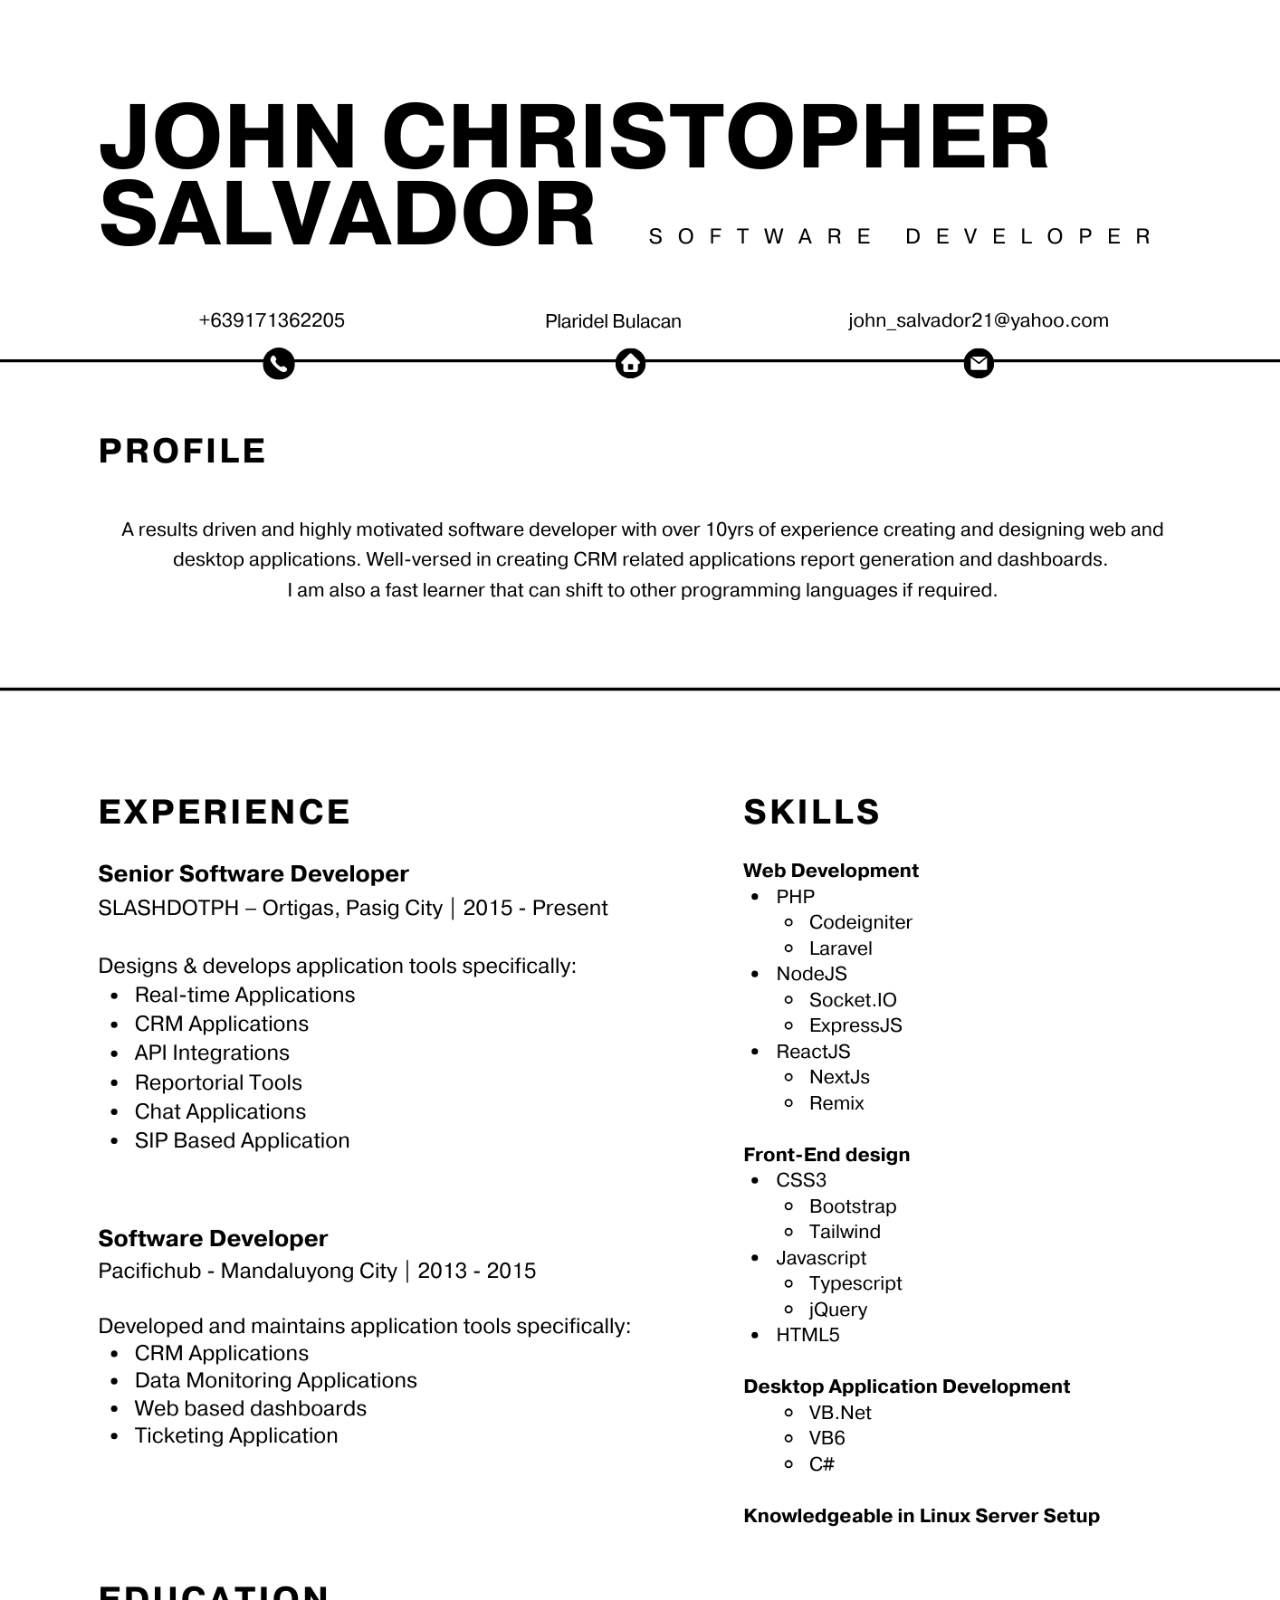
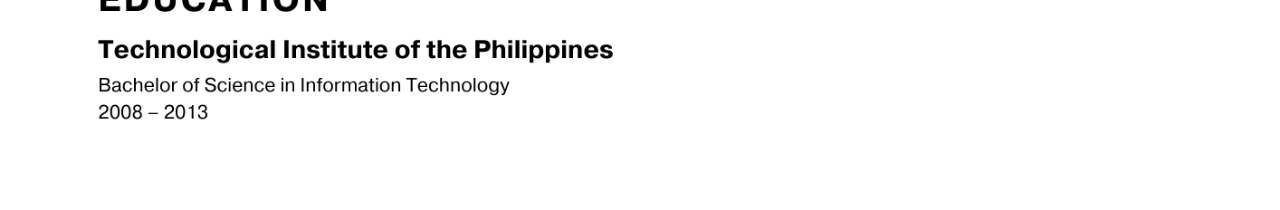
==== index.html @ 0eb35e9d "Update index.html" ====
<html>
<head>
<title>Johnnywebs</title>
</head>
<body style="padding:0;margin:0 auto;text-align:center;">
	<!--<iframe src="github.pdf" style="width: 100%;height: 100%;border: none;"></iframe>-->
	<!--<embed src="github.pdf" style="width:100%;height:100%" />-->
	<img src="Resume.png" style="width:100%;height:auto" />
</body>
</html>
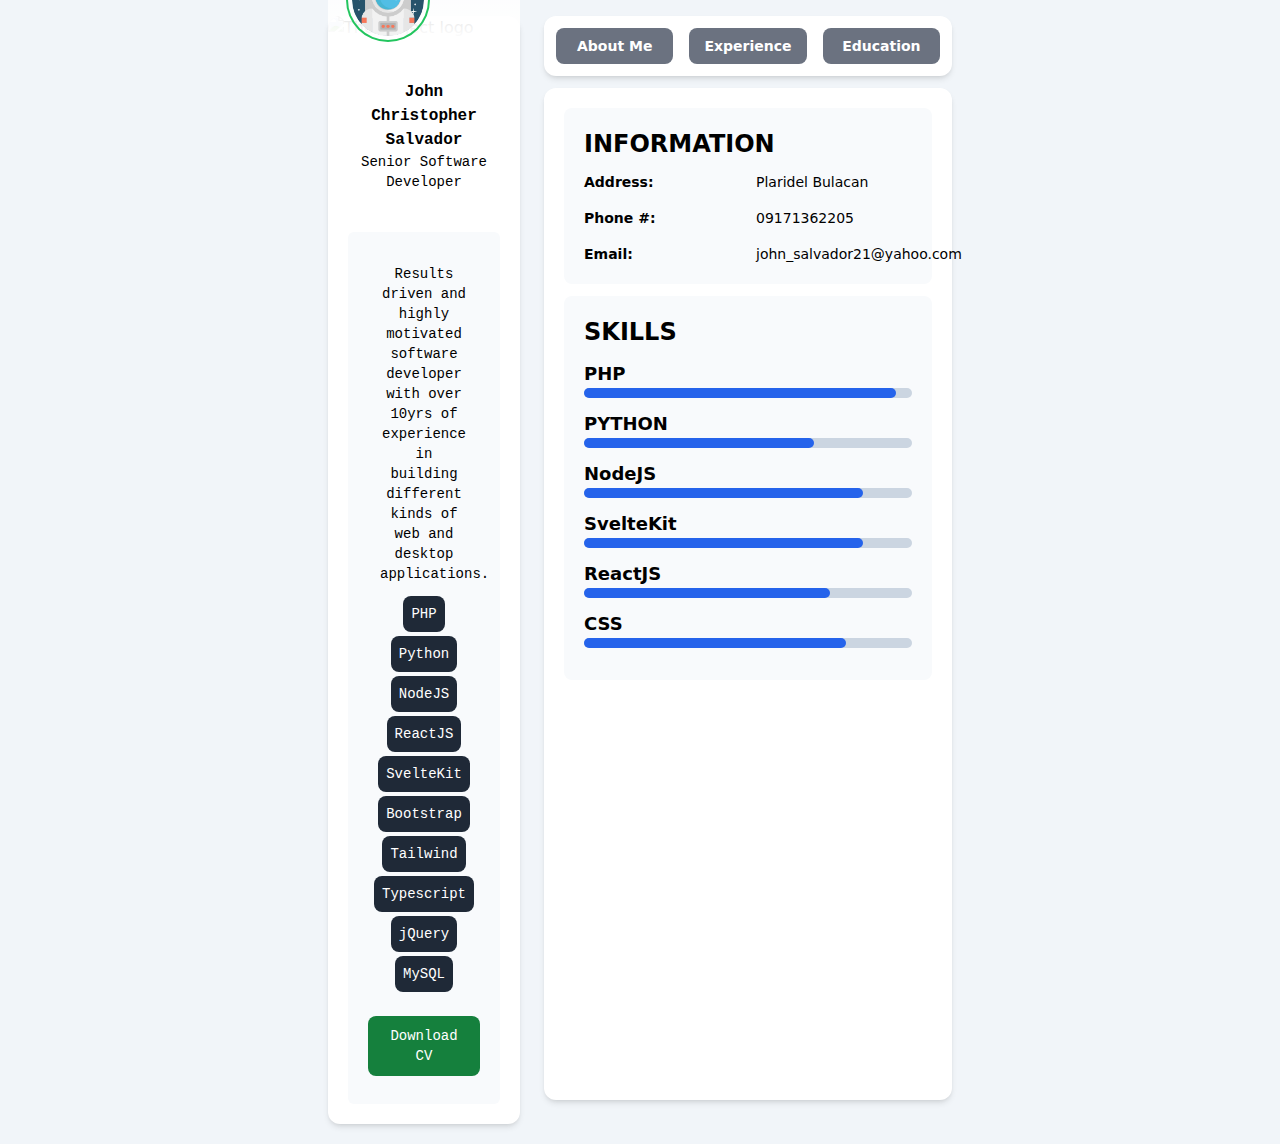
==== commit c8d74155: "new code" ====
--- a/index.html
+++ b/index.html
@@ -1,10 +1,48 @@
-<html>
-<head>
-<title>Johnnywebs</title>
-</head>
-<body style="padding:0;margin:0 auto;text-align:center;">
-	<!--<iframe src="github.pdf" style="width: 100%;height: 100%;border: none;"></iframe>-->
-	<!--<embed src="github.pdf" style="width:100%;height:100%" />-->
-	<img src="Resume.png" style="width:100%;height:auto" />
-</body>
-</html>+<!doctype html>
+<html lang="en">
+	<head>
+		<meta charset="utf-8" />
+		<link rel="icon" href="./favicon.png" />
+		<meta name="viewport" content="width=device-width, initial-scale=1" />
+		
+		<link href="./_app/immutable/assets/0.CBIQwBzN.css" rel="stylesheet">
+		<link rel="modulepreload" href="./_app/immutable/entry/start.BgQODprF.js">
+		<link rel="modulepreload" href="./_app/immutable/chunks/entry.CKRbwlQD.js">
+		<link rel="modulepreload" href="./_app/immutable/chunks/scheduler.CtbWrGNo.js">
+		<link rel="modulepreload" href="./_app/immutable/entry/app.BkL0oN-o.js">
+		<link rel="modulepreload" href="./_app/immutable/chunks/index.Bt922ls7.js">
+		<link rel="modulepreload" href="./_app/immutable/nodes/0.Cp3W4n7r.js">
+		<link rel="modulepreload" href="./_app/immutable/nodes/2.Bon6gi1v.js">
+	</head>
+	<body data-sveltekit-preload-data="hover" class="bg-slate-100">
+		<div style="display: contents">  <div class="container md:w-1/2 mx-auto py-2 lg:py-4"><div class="grid grid-cols-3 gap-2"><div class="col-span-3 lg:col-span-1 px-2 mb-1"><div class="border-solid bg-white rounded-xl h-full shadow-md"><div class="relative" data-svelte-h="svelte-1q972i2"><img alt="The project logo" src="/_app/immutable/assets/qc.xMDn7dPI.jpg" class="rounded-t-xl"> <div class="bg-gradient-to-b from-transparent to-white absolute bottom-0 left-0 z-50 w-full h-60 ps-5"><div class="absolute bottom-0"><img class="w-20 h-20 p-1 rounded-full ring-2 ring-green-500" src="/_app/immutable/assets/astronaut.Cu0jfATu.png" alt="Bordered avatar"></div></div></div> <div class="py-10 px-5 font-mono text-center" data-svelte-h="svelte-ti9iae"><div class="font-semibold">John Christopher Salvador</div> <div class="text-sm">Senior Software Developer</div></div> <div class="p-5 pt-0 font-mono"><div class="text-sm rounded-md p-5 bg-slate-50"><div class="p-3 text-center" data-svelte-h="svelte-1uvah3k">Results driven and highly motivated software developer with over 10yrs of experience in building 
+                            different kinds of web and desktop applications.</div> <div class="text-center" data-svelte-h="svelte-19s1wpb"><code class="text-sm inline-flex bg-gray-800 text-white rounded-lg p-2 mb-1">PHP</code> <code class="text-sm inline-flex bg-gray-800 text-white rounded-lg p-2 mb-1">Python</code> <code class="text-sm inline-flex bg-gray-800 text-white rounded-lg p-2 mb-1">NodeJS</code> <code class="text-sm inline-flex bg-gray-800 text-white rounded-lg p-2 mb-1">ReactJS</code> <code class="text-sm inline-flex bg-gray-800 text-white rounded-lg p-2 mb-1">SvelteKit</code> <code class="text-sm inline-flex bg-gray-800 text-white rounded-lg p-2 mb-1">Bootstrap</code> <code class="text-sm inline-flex bg-gray-800 text-white rounded-lg p-2 mb-1">Tailwind</code> <code class="text-sm inline-flex bg-gray-800 text-white rounded-lg p-2 mb-1">Typescript</code> <code class="text-sm inline-flex bg-gray-800 text-white rounded-lg p-2 mb-1">jQuery</code> <code class="text-sm inline-flex bg-gray-800 text-white rounded-lg p-2 mb-1">MySQL</code></div> <div class="mt-5"><button type="button" class="w-full focus:outline-none text-white bg-green-700 hover:bg-green-800 focus:ring-4 focus:ring-green-300 font-medium rounded-lg text-sm px-5 py-2.5 me-2 mb-2" data-svelte-h="svelte-18ahndi">Download CV</button></div></div></div></div></div> <div class="col-span-3 lg:col-span-2 px-2"><div class="border-solid bg-white rounded-xl shadow-md mb-3 p-3"><div class="grid grid-cols-3 gap-4"><div class="col-auto"><button class="w-full text-sm font-bold text-center bg-gray-500 hover:bg-gray-800 text-white rounded-lg p-2" data-svelte-h="svelte-11rfao2">About Me</button></div> <div class="col-auto"><button class="w-full text-sm font-bold text-center bg-gray-500 hover:bg-gray-800 text-white rounded-lg p-2" data-svelte-h="svelte-1cdr4vs">Experience</button></div> <div class="col-auto"><button class="w-full text-sm font-bold text-center bg-gray-500 hover:bg-gray-800 text-white rounded-lg p-2" data-svelte-h="svelte-213g76">Education</button></div></div></div> <div class="border-solid bg-white rounded-xl shadow-md h-min91 p-5" data-svelte-h="svelte-167dh4o"><div class="" id="about"><div class="w-full text-sm bg-slate-50 hover:bg-slate-100 text-black rounded-lg p-5 mb-3"><div id="position" class="font-bold text-2xl uppercase mb-3">INFORMATION</div> <div class="grid grid-cols-2 gap-4"><div class="font-bold">Address:</div><div class="col-span-1">Plaridel Bulacan</div> <div class="font-bold">Phone #:</div><div class="col-span-1">09171362205</div> <div class="font-bold">Email:</div><div class="col-span-1">john_salvador21@yahoo.com</div></div></div> <div class="w-full text-sm bg-slate-50 hover:bg-slate-100 text-black rounded-lg p-5 mb-3"><div id="position" class="font-bold text-2xl uppercase mb-3">SKILLS</div> <ul><li class="mb-3"><div class="text-lg font-bold">PHP</div> <div class="w-full bg-slate-300 rounded-full h-2.5"><div class="bg-blue-600 h-2.5 rounded-full" style="width: 95%"></div></div></li> <li class="mb-3"><div class="text-lg font-bold">PYTHON</div> <div class="w-full bg-slate-300 rounded-full h-2.5"><div class="bg-blue-600 h-2.5 rounded-full" style="width: 70%"></div></div></li> <li class="mb-3"><div class="text-lg font-bold">NodeJS</div> <div class="w-full bg-slate-300 rounded-full h-2.5"><div class="bg-blue-600 h-2.5 rounded-full" style="width: 85%"></div></div></li> <li class="mb-3"><div class="text-lg font-bold">SvelteKit</div> <div class="w-full bg-slate-300 rounded-full h-2.5"><div class="bg-blue-600 h-2.5 rounded-full" style="width: 85%"></div></div></li> <li class="mb-3"><div class="text-lg font-bold">ReactJS</div> <div class="w-full bg-slate-300 rounded-full h-2.5"><div class="bg-blue-600 h-2.5 rounded-full" style="width: 75%"></div></div></li> <li class="mb-3"><div class="text-lg font-bold">CSS</div> <div class="w-full bg-slate-300 rounded-full h-2.5"><div class="bg-blue-600 h-2.5 rounded-full" style="width: 80%"></div></div></li></ul></div></div> <div class="hidden" id="experience"><div class="w-full text-sm bg-slate-50 hover:bg-slate-100 text-black rounded-lg py-5 px-3 mb-3"><div id="position" class="font-bold text-lg uppercase mb-1">Senior Developer</div> <div class="font-bold italic mb-3">SLASHDOTPH – Ortigas, Pasig City | 2015 - Present</div> <ul>Developed application tools specifically:
+                            <li class="pl-5">Real-time Applications</li> <li class="pl-5">CRM Applications</li> <li class="pl-5">API Integrations</li> <li class="pl-5">Reportorial Tools</li> <li class="pl-5">Chat Applications</li> <li class="pl-5">SIP Based Application</li></ul></div> <div class="w-full text-sm bg-slate-50 hover:bg-slate-100 text-black rounded-lg p-5 mb-3"><div id="position" class="font-bold text-lg uppercase mb-1">Junior Programmer</div> <div class="font-bold italic mb-3">Pacifichub - Mandaluyong City | 2013 - 2015</div> <ul>Developed application tools specifically:
+                            <li class="pl-5">CRM Applications</li> <li class="pl-5">Data Monitoring Applications</li> <li class="pl-5">Ticketing Application</li></ul></div></div> <div class="hidden" id="education"><div class="w-full text-sm bg-slate-50 hover:bg-slate-100 text-black rounded-lg p-5 mb-3"><div class="flex items-center"><img alt="tiplogo" class="w-24 mr-8" src="/_app/immutable/assets/tip-logo.C39_iYpZ.png"> <div><h3 class="text-lg font-bold text-gray-900">Bachelor of Science in Information Technology</h3> <div class="text-md text-gray-700"><div>Technological Institute of the Philippines</div> <div>938 Aurora Boulevard, Cubao, Quezon City</div> <div>SY 2008 - 2012</div></div></div></div></div></div></div></div></div> </div> 
+			
+			<script>
+				{
+					__sveltekit_q5fkvx = {
+						base: new URL(".", location).pathname.slice(0, -1)
+					};
+
+					const element = document.currentScript.parentElement;
+
+					const data = [null,null];
+
+					Promise.all([
+						import("./_app/immutable/entry/start.BgQODprF.js"),
+						import("./_app/immutable/entry/app.BkL0oN-o.js")
+					]).then(([kit, app]) => {
+						kit.start(app, element, {
+							node_ids: [0, 2],
+							data,
+							form: null,
+							error: null
+						});
+					});
+				}
+			</script>
+		</div>
+	</body>
+</html>
--- a/_app/immutable/assets/0.CBIQwBzN.css
+++ b/_app/immutable/assets/0.CBIQwBzN.css
@@ -0,0 +1 @@
+*,:before,:after{box-sizing:border-box;border-width:0;border-style:solid;border-color:#e5e7eb}:before,:after{--tw-content: ""}html,:host{line-height:1.5;-webkit-text-size-adjust:100%;-moz-tab-size:4;-o-tab-size:4;tab-size:4;font-family:ui-sans-serif,system-ui,sans-serif,"Apple Color Emoji","Segoe UI Emoji",Segoe UI Symbol,"Noto Color Emoji";font-feature-settings:normal;font-variation-settings:normal;-webkit-tap-highlight-color:transparent}body{margin:0;line-height:inherit}hr{height:0;color:inherit;border-top-width:1px}abbr:where([title]){-webkit-text-decoration:underline dotted;text-decoration:underline dotted}h1,h2,h3,h4,h5,h6{font-size:inherit;font-weight:inherit}a{color:inherit;text-decoration:inherit}b,strong{font-weight:bolder}code,kbd,samp,pre{font-family:ui-monospace,SFMono-Regular,Menlo,Monaco,Consolas,Liberation Mono,Courier New,monospace;font-feature-settings:normal;font-variation-settings:normal;font-size:1em}small{font-size:80%}sub,sup{font-size:75%;line-height:0;position:relative;vertical-align:baseline}sub{bottom:-.25em}sup{top:-.5em}table{text-indent:0;border-color:inherit;border-collapse:collapse}button,input,optgroup,select,textarea{font-family:inherit;font-feature-settings:inherit;font-variation-settings:inherit;font-size:100%;font-weight:inherit;line-height:inherit;letter-spacing:inherit;color:inherit;margin:0;padding:0}button,select{text-transform:none}button,input:where([type=button]),input:where([type=reset]),input:where([type=submit]){-webkit-appearance:button;background-color:transparent;background-image:none}:-moz-focusring{outline:auto}:-moz-ui-invalid{box-shadow:none}progress{vertical-align:baseline}::-webkit-inner-spin-button,::-webkit-outer-spin-button{height:auto}[type=search]{-webkit-appearance:textfield;outline-offset:-2px}::-webkit-search-decoration{-webkit-appearance:none}::-webkit-file-upload-button{-webkit-appearance:button;font:inherit}summary{display:list-item}blockquote,dl,dd,h1,h2,h3,h4,h5,h6,hr,figure,p,pre{margin:0}fieldset{margin:0;padding:0}legend{padding:0}ol,ul,menu{list-style:none;margin:0;padding:0}dialog{padding:0}textarea{resize:vertical}input::-moz-placeholder,textarea::-moz-placeholder{opacity:1;color:#9ca3af}input::placeholder,textarea::placeholder{opacity:1;color:#9ca3af}button,[role=button]{cursor:pointer}:disabled{cursor:default}img,svg,video,canvas,audio,iframe,embed,object{display:block;vertical-align:middle}img,video{max-width:100%;height:auto}[hidden]{display:none}*,:before,:after{--tw-border-spacing-x: 0;--tw-border-spacing-y: 0;--tw-translate-x: 0;--tw-translate-y: 0;--tw-rotate: 0;--tw-skew-x: 0;--tw-skew-y: 0;--tw-scale-x: 1;--tw-scale-y: 1;--tw-pan-x: ;--tw-pan-y: ;--tw-pinch-zoom: ;--tw-scroll-snap-strictness: proximity;--tw-gradient-from-position: ;--tw-gradient-via-position: ;--tw-gradient-to-position: ;--tw-ordinal: ;--tw-slashed-zero: ;--tw-numeric-figure: ;--tw-numeric-spacing: ;--tw-numeric-fraction: ;--tw-ring-inset: ;--tw-ring-offset-width: 0px;--tw-ring-offset-color: #fff;--tw-ring-color: rgb(59 130 246 / .5);--tw-ring-offset-shadow: 0 0 #0000;--tw-ring-shadow: 0 0 #0000;--tw-shadow: 0 0 #0000;--tw-shadow-colored: 0 0 #0000;--tw-blur: ;--tw-brightness: ;--tw-contrast: ;--tw-grayscale: ;--tw-hue-rotate: ;--tw-invert: ;--tw-saturate: ;--tw-sepia: ;--tw-drop-shadow: ;--tw-backdrop-blur: ;--tw-backdrop-brightness: ;--tw-backdrop-contrast: ;--tw-backdrop-grayscale: ;--tw-backdrop-hue-rotate: ;--tw-backdrop-invert: ;--tw-backdrop-opacity: ;--tw-backdrop-saturate: ;--tw-backdrop-sepia: ;--tw-contain-size: ;--tw-contain-layout: ;--tw-contain-paint: ;--tw-contain-style: }::backdrop{--tw-border-spacing-x: 0;--tw-border-spacing-y: 0;--tw-translate-x: 0;--tw-translate-y: 0;--tw-rotate: 0;--tw-skew-x: 0;--tw-skew-y: 0;--tw-scale-x: 1;--tw-scale-y: 1;--tw-pan-x: ;--tw-pan-y: ;--tw-pinch-zoom: ;--tw-scroll-snap-strictness: proximity;--tw-gradient-from-position: ;--tw-gradient-via-position: ;--tw-gradient-to-position: ;--tw-ordinal: ;--tw-slashed-zero: ;--tw-numeric-figure: ;--tw-numeric-spacing: ;--tw-numeric-fraction: ;--tw-ring-inset: ;--tw-ring-offset-width: 0px;--tw-ring-offset-color: #fff;--tw-ring-color: rgb(59 130 246 / .5);--tw-ring-offset-shadow: 0 0 #0000;--tw-ring-shadow: 0 0 #0000;--tw-shadow: 0 0 #0000;--tw-shadow-colored: 0 0 #0000;--tw-blur: ;--tw-brightness: ;--tw-contrast: ;--tw-grayscale: ;--tw-hue-rotate: ;--tw-invert: ;--tw-saturate: ;--tw-sepia: ;--tw-drop-shadow: ;--tw-backdrop-blur: ;--tw-backdrop-brightness: ;--tw-backdrop-contrast: ;--tw-backdrop-grayscale: ;--tw-backdrop-hue-rotate: ;--tw-backdrop-invert: ;--tw-backdrop-opacity: ;--tw-backdrop-saturate: ;--tw-backdrop-sepia: ;--tw-contain-size: ;--tw-contain-layout: ;--tw-contain-paint: ;--tw-contain-style: }.container{width:100%}@media (min-width: 640px){.container{max-width:640px}}@media (min-width: 768px){.container{max-width:768px}}@media (min-width: 1024px){.container{max-width:1024px}}@media (min-width: 1280px){.container{max-width:1280px}}@media (min-width: 1536px){.container{max-width:1536px}}.absolute{position:absolute}.relative{position:relative}.bottom-0{bottom:0}.left-0{left:0}.z-50{z-index:50}.col-auto{grid-column:auto}.col-span-1{grid-column:span 1 / span 1}.col-span-3{grid-column:span 3 / span 3}.mx-auto{margin-left:auto;margin-right:auto}.mb-1{margin-bottom:.25rem}.mb-2{margin-bottom:.5rem}.mb-3{margin-bottom:.75rem}.me-2{margin-inline-end:.5rem}.mr-8{margin-right:2rem}.mt-5{margin-top:1.25rem}.flex{display:flex}.inline-flex{display:inline-flex}.grid{display:grid}.contents{display:contents}.hidden{display:none}.h-2\.5{height:.625rem}.h-20{height:5rem}.h-60{height:15rem}.h-full{height:100%}.w-20{width:5rem}.w-24{width:6rem}.w-full{width:100%}.grid-cols-2{grid-template-columns:repeat(2,minmax(0,1fr))}.grid-cols-3{grid-template-columns:repeat(3,minmax(0,1fr))}.items-center{align-items:center}.gap-2{gap:.5rem}.gap-4{gap:1rem}.rounded-full{border-radius:9999px}.rounded-lg{border-radius:.5rem}.rounded-md{border-radius:.375rem}.rounded-xl{border-radius:.75rem}.rounded-t-xl{border-top-left-radius:.75rem;border-top-right-radius:.75rem}.border-solid{border-style:solid}.bg-blue-600{--tw-bg-opacity: 1;background-color:rgb(37 99 235 / var(--tw-bg-opacity))}.bg-gray-500{--tw-bg-opacity: 1;background-color:rgb(107 114 128 / var(--tw-bg-opacity))}.bg-gray-800{--tw-bg-opacity: 1;background-color:rgb(31 41 55 / var(--tw-bg-opacity))}.bg-green-700{--tw-bg-opacity: 1;background-color:rgb(21 128 61 / var(--tw-bg-opacity))}.bg-slate-100{--tw-bg-opacity: 1;background-color:rgb(241 245 249 / var(--tw-bg-opacity))}.bg-slate-300{--tw-bg-opacity: 1;background-color:rgb(203 213 225 / var(--tw-bg-opacity))}.bg-slate-50{--tw-bg-opacity: 1;background-color:rgb(248 250 252 / var(--tw-bg-opacity))}.bg-white{--tw-bg-opacity: 1;background-color:rgb(255 255 255 / var(--tw-bg-opacity))}.bg-gradient-to-b{background-image:linear-gradient(to bottom,var(--tw-gradient-stops))}.from-transparent{--tw-gradient-from: transparent var(--tw-gradient-from-position);--tw-gradient-to: rgb(0 0 0 / 0) var(--tw-gradient-to-position);--tw-gradient-stops: var(--tw-gradient-from), var(--tw-gradient-to)}.to-white{--tw-gradient-to: #fff var(--tw-gradient-to-position)}.p-1{padding:.25rem}.p-2{padding:.5rem}.p-3{padding:.75rem}.p-5{padding:1.25rem}.px-2{padding-left:.5rem;padding-right:.5rem}.px-3{padding-left:.75rem;padding-right:.75rem}.px-5{padding-left:1.25rem;padding-right:1.25rem}.py-10{padding-top:2.5rem;padding-bottom:2.5rem}.py-2{padding-top:.5rem;padding-bottom:.5rem}.py-2\.5{padding-top:.625rem;padding-bottom:.625rem}.py-5{padding-top:1.25rem;padding-bottom:1.25rem}.pl-5{padding-left:1.25rem}.ps-5{padding-inline-start:1.25rem}.pt-0{padding-top:0}.text-center{text-align:center}.font-mono{font-family:ui-monospace,SFMono-Regular,Menlo,Monaco,Consolas,Liberation Mono,Courier New,monospace}.text-2xl{font-size:1.5rem;line-height:2rem}.text-lg{font-size:1.125rem;line-height:1.75rem}.text-sm{font-size:.875rem;line-height:1.25rem}.font-bold{font-weight:700}.font-medium{font-weight:500}.font-semibold{font-weight:600}.uppercase{text-transform:uppercase}.italic{font-style:italic}.text-black{--tw-text-opacity: 1;color:rgb(0 0 0 / var(--tw-text-opacity))}.text-gray-700{--tw-text-opacity: 1;color:rgb(55 65 81 / var(--tw-text-opacity))}.text-gray-900{--tw-text-opacity: 1;color:rgb(17 24 39 / var(--tw-text-opacity))}.text-white{--tw-text-opacity: 1;color:rgb(255 255 255 / var(--tw-text-opacity))}.shadow-md{--tw-shadow: 0 4px 6px -1px rgb(0 0 0 / .1), 0 2px 4px -2px rgb(0 0 0 / .1);--tw-shadow-colored: 0 4px 6px -1px var(--tw-shadow-color), 0 2px 4px -2px var(--tw-shadow-color);box-shadow:var(--tw-ring-offset-shadow, 0 0 #0000),var(--tw-ring-shadow, 0 0 #0000),var(--tw-shadow)}.ring-2{--tw-ring-offset-shadow: var(--tw-ring-inset) 0 0 0 var(--tw-ring-offset-width) var(--tw-ring-offset-color);--tw-ring-shadow: var(--tw-ring-inset) 0 0 0 calc(2px + var(--tw-ring-offset-width)) var(--tw-ring-color);box-shadow:var(--tw-ring-offset-shadow),var(--tw-ring-shadow),var(--tw-shadow, 0 0 #0000)}.ring-green-500{--tw-ring-opacity: 1;--tw-ring-color: rgb(34 197 94 / var(--tw-ring-opacity))}.h-min90{height:90%}.h-min91{height:91%}.h-min92{height:92%}.h-min93{height:93%}.h-min94{height:94%}.h-min95{height:95%}.hover\:bg-gray-800:hover{--tw-bg-opacity: 1;background-color:rgb(31 41 55 / var(--tw-bg-opacity))}.hover\:bg-green-800:hover{--tw-bg-opacity: 1;background-color:rgb(22 101 52 / var(--tw-bg-opacity))}.hover\:bg-slate-100:hover{--tw-bg-opacity: 1;background-color:rgb(241 245 249 / var(--tw-bg-opacity))}.focus\:outline-none:focus{outline:2px solid transparent;outline-offset:2px}.focus\:ring-4:focus{--tw-ring-offset-shadow: var(--tw-ring-inset) 0 0 0 var(--tw-ring-offset-width) var(--tw-ring-offset-color);--tw-ring-shadow: var(--tw-ring-inset) 0 0 0 calc(4px + var(--tw-ring-offset-width)) var(--tw-ring-color);box-shadow:var(--tw-ring-offset-shadow),var(--tw-ring-shadow),var(--tw-shadow, 0 0 #0000)}.focus\:ring-green-300:focus{--tw-ring-opacity: 1;--tw-ring-color: rgb(134 239 172 / var(--tw-ring-opacity))}@media (min-width: 768px){.md\:w-1\/2{width:50%}}@media (min-width: 1024px){.lg\:col-span-1{grid-column:span 1 / span 1}.lg\:col-span-2{grid-column:span 2 / span 2}.lg\:py-4{padding-top:1rem;padding-bottom:1rem}}
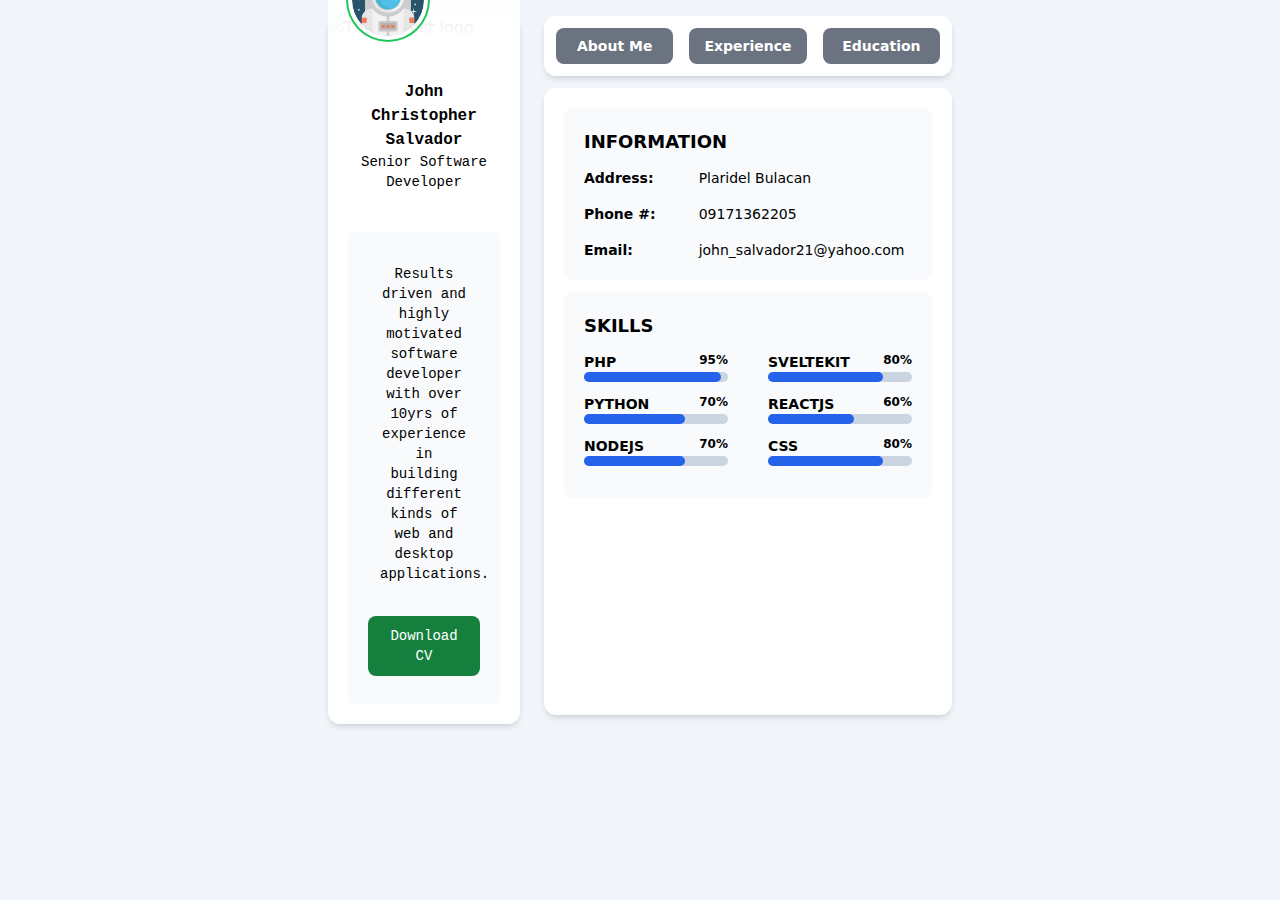
==== commit 76c46ff5: "update" ====
--- a/index.html
+++ b/index.html
@@ -5,24 +5,22 @@
 		<link rel="icon" href="./favicon.png" />
 		<meta name="viewport" content="width=device-width, initial-scale=1" />
 		
-		<link href="./_app/immutable/assets/0.CBIQwBzN.css" rel="stylesheet">
-		<link rel="modulepreload" href="./_app/immutable/entry/start.BgQODprF.js">
-		<link rel="modulepreload" href="./_app/immutable/chunks/entry.CKRbwlQD.js">
+		<link href="./_app/immutable/assets/0.CDl0_XYh.css" rel="stylesheet">
+		<link rel="modulepreload" href="./_app/immutable/entry/start.Q-IWUmaW.js">
+		<link rel="modulepreload" href="./_app/immutable/chunks/entry.DQ18Wpmn.js">
 		<link rel="modulepreload" href="./_app/immutable/chunks/scheduler.CtbWrGNo.js">
-		<link rel="modulepreload" href="./_app/immutable/entry/app.BkL0oN-o.js">
+		<link rel="modulepreload" href="./_app/immutable/entry/app.BYmFhgaH.js">
 		<link rel="modulepreload" href="./_app/immutable/chunks/index.Bt922ls7.js">
-		<link rel="modulepreload" href="./_app/immutable/nodes/0.Cp3W4n7r.js">
-		<link rel="modulepreload" href="./_app/immutable/nodes/2.Bon6gi1v.js">
+		<link rel="modulepreload" href="./_app/immutable/nodes/0.CY4tmx6h.js">
+		<link rel="modulepreload" href="./_app/immutable/nodes/2.Dj4FpoVt.js">
 	</head>
 	<body data-sveltekit-preload-data="hover" class="bg-slate-100">
-		<div style="display: contents">  <div class="container md:w-1/2 mx-auto py-2 lg:py-4"><div class="grid grid-cols-3 gap-2"><div class="col-span-3 lg:col-span-1 px-2 mb-1"><div class="border-solid bg-white rounded-xl h-full shadow-md"><div class="relative" data-svelte-h="svelte-1q972i2"><img alt="The project logo" src="/_app/immutable/assets/qc.xMDn7dPI.jpg" class="rounded-t-xl"> <div class="bg-gradient-to-b from-transparent to-white absolute bottom-0 left-0 z-50 w-full h-60 ps-5"><div class="absolute bottom-0"><img class="w-20 h-20 p-1 rounded-full ring-2 ring-green-500" src="/_app/immutable/assets/astronaut.Cu0jfATu.png" alt="Bordered avatar"></div></div></div> <div class="py-10 px-5 font-mono text-center" data-svelte-h="svelte-ti9iae"><div class="font-semibold">John Christopher Salvador</div> <div class="text-sm">Senior Software Developer</div></div> <div class="p-5 pt-0 font-mono"><div class="text-sm rounded-md p-5 bg-slate-50"><div class="p-3 text-center" data-svelte-h="svelte-1uvah3k">Results driven and highly motivated software developer with over 10yrs of experience in building 
-                            different kinds of web and desktop applications.</div> <div class="text-center" data-svelte-h="svelte-19s1wpb"><code class="text-sm inline-flex bg-gray-800 text-white rounded-lg p-2 mb-1">PHP</code> <code class="text-sm inline-flex bg-gray-800 text-white rounded-lg p-2 mb-1">Python</code> <code class="text-sm inline-flex bg-gray-800 text-white rounded-lg p-2 mb-1">NodeJS</code> <code class="text-sm inline-flex bg-gray-800 text-white rounded-lg p-2 mb-1">ReactJS</code> <code class="text-sm inline-flex bg-gray-800 text-white rounded-lg p-2 mb-1">SvelteKit</code> <code class="text-sm inline-flex bg-gray-800 text-white rounded-lg p-2 mb-1">Bootstrap</code> <code class="text-sm inline-flex bg-gray-800 text-white rounded-lg p-2 mb-1">Tailwind</code> <code class="text-sm inline-flex bg-gray-800 text-white rounded-lg p-2 mb-1">Typescript</code> <code class="text-sm inline-flex bg-gray-800 text-white rounded-lg p-2 mb-1">jQuery</code> <code class="text-sm inline-flex bg-gray-800 text-white rounded-lg p-2 mb-1">MySQL</code></div> <div class="mt-5"><button type="button" class="w-full focus:outline-none text-white bg-green-700 hover:bg-green-800 focus:ring-4 focus:ring-green-300 font-medium rounded-lg text-sm px-5 py-2.5 me-2 mb-2" data-svelte-h="svelte-18ahndi">Download CV</button></div></div></div></div></div> <div class="col-span-3 lg:col-span-2 px-2"><div class="border-solid bg-white rounded-xl shadow-md mb-3 p-3"><div class="grid grid-cols-3 gap-4"><div class="col-auto"><button class="w-full text-sm font-bold text-center bg-gray-500 hover:bg-gray-800 text-white rounded-lg p-2" data-svelte-h="svelte-11rfao2">About Me</button></div> <div class="col-auto"><button class="w-full text-sm font-bold text-center bg-gray-500 hover:bg-gray-800 text-white rounded-lg p-2" data-svelte-h="svelte-1cdr4vs">Experience</button></div> <div class="col-auto"><button class="w-full text-sm font-bold text-center bg-gray-500 hover:bg-gray-800 text-white rounded-lg p-2" data-svelte-h="svelte-213g76">Education</button></div></div></div> <div class="border-solid bg-white rounded-xl shadow-md h-min91 p-5" data-svelte-h="svelte-167dh4o"><div class="" id="about"><div class="w-full text-sm bg-slate-50 hover:bg-slate-100 text-black rounded-lg p-5 mb-3"><div id="position" class="font-bold text-2xl uppercase mb-3">INFORMATION</div> <div class="grid grid-cols-2 gap-4"><div class="font-bold">Address:</div><div class="col-span-1">Plaridel Bulacan</div> <div class="font-bold">Phone #:</div><div class="col-span-1">09171362205</div> <div class="font-bold">Email:</div><div class="col-span-1">john_salvador21@yahoo.com</div></div></div> <div class="w-full text-sm bg-slate-50 hover:bg-slate-100 text-black rounded-lg p-5 mb-3"><div id="position" class="font-bold text-2xl uppercase mb-3">SKILLS</div> <ul><li class="mb-3"><div class="text-lg font-bold">PHP</div> <div class="w-full bg-slate-300 rounded-full h-2.5"><div class="bg-blue-600 h-2.5 rounded-full" style="width: 95%"></div></div></li> <li class="mb-3"><div class="text-lg font-bold">PYTHON</div> <div class="w-full bg-slate-300 rounded-full h-2.5"><div class="bg-blue-600 h-2.5 rounded-full" style="width: 70%"></div></div></li> <li class="mb-3"><div class="text-lg font-bold">NodeJS</div> <div class="w-full bg-slate-300 rounded-full h-2.5"><div class="bg-blue-600 h-2.5 rounded-full" style="width: 85%"></div></div></li> <li class="mb-3"><div class="text-lg font-bold">SvelteKit</div> <div class="w-full bg-slate-300 rounded-full h-2.5"><div class="bg-blue-600 h-2.5 rounded-full" style="width: 85%"></div></div></li> <li class="mb-3"><div class="text-lg font-bold">ReactJS</div> <div class="w-full bg-slate-300 rounded-full h-2.5"><div class="bg-blue-600 h-2.5 rounded-full" style="width: 75%"></div></div></li> <li class="mb-3"><div class="text-lg font-bold">CSS</div> <div class="w-full bg-slate-300 rounded-full h-2.5"><div class="bg-blue-600 h-2.5 rounded-full" style="width: 80%"></div></div></li></ul></div></div> <div class="hidden" id="experience"><div class="w-full text-sm bg-slate-50 hover:bg-slate-100 text-black rounded-lg py-5 px-3 mb-3"><div id="position" class="font-bold text-lg uppercase mb-1">Senior Developer</div> <div class="font-bold italic mb-3">SLASHDOTPH – Ortigas, Pasig City | 2015 - Present</div> <ul>Developed application tools specifically:
-                            <li class="pl-5">Real-time Applications</li> <li class="pl-5">CRM Applications</li> <li class="pl-5">API Integrations</li> <li class="pl-5">Reportorial Tools</li> <li class="pl-5">Chat Applications</li> <li class="pl-5">SIP Based Application</li></ul></div> <div class="w-full text-sm bg-slate-50 hover:bg-slate-100 text-black rounded-lg p-5 mb-3"><div id="position" class="font-bold text-lg uppercase mb-1">Junior Programmer</div> <div class="font-bold italic mb-3">Pacifichub - Mandaluyong City | 2013 - 2015</div> <ul>Developed application tools specifically:
-                            <li class="pl-5">CRM Applications</li> <li class="pl-5">Data Monitoring Applications</li> <li class="pl-5">Ticketing Application</li></ul></div></div> <div class="hidden" id="education"><div class="w-full text-sm bg-slate-50 hover:bg-slate-100 text-black rounded-lg p-5 mb-3"><div class="flex items-center"><img alt="tiplogo" class="w-24 mr-8" src="/_app/immutable/assets/tip-logo.C39_iYpZ.png"> <div><h3 class="text-lg font-bold text-gray-900">Bachelor of Science in Information Technology</h3> <div class="text-md text-gray-700"><div>Technological Institute of the Philippines</div> <div>938 Aurora Boulevard, Cubao, Quezon City</div> <div>SY 2008 - 2012</div></div></div></div></div></div></div></div></div> </div> 
+		<div style="display: contents">  <div class="container md:w-1/2 mx-auto py-2 lg:py-4"><div class="grid grid-cols-3 gap-2"><div class="col-span-3 lg:col-span-1 px-2 mb-1"><div class="border-solid bg-white rounded-xl shadow-md"><div class="relative" data-svelte-h="svelte-1q972i2"><img alt="The project logo" src="/_app/immutable/assets/qc.xMDn7dPI.jpg" class="rounded-t-xl"> <div class="bg-gradient-to-b from-transparent to-white absolute bottom-0 left-0 z-50 w-full h-60 ps-5"><div class="absolute bottom-0"><img class="w-20 h-20 p-1 rounded-full ring-2 ring-green-500" src="/_app/immutable/assets/astronaut.Cu0jfATu.png" alt="Bordered avatar"></div></div></div> <div class="py-10 px-5 font-mono text-center" data-svelte-h="svelte-ti9iae"><div class="font-semibold">John Christopher Salvador</div> <div class="text-sm">Senior Software Developer</div></div> <div class="p-5 pt-0 font-mono"><div class="text-sm rounded-md p-5 bg-slate-50"><div class="p-3 text-center" data-svelte-h="svelte-1uvah3k">Results driven and highly motivated software developer with over 10yrs of experience in building 
+                            different kinds of web and desktop applications.</div> <div class="text-center hidden" data-svelte-h="svelte-166rzen"><code class="text-sm inline-flex bg-gray-800 text-white rounded-lg p-2 mb-1">PHP</code> <code class="text-sm inline-flex bg-gray-800 text-white rounded-lg p-2 mb-1">Python</code> <code class="text-sm inline-flex bg-gray-800 text-white rounded-lg p-2 mb-1">NodeJS</code> <code class="text-sm inline-flex bg-gray-800 text-white rounded-lg p-2 mb-1">ReactJS</code> <code class="text-sm inline-flex bg-gray-800 text-white rounded-lg p-2 mb-1">SvelteKit</code> <code class="text-sm inline-flex bg-gray-800 text-white rounded-lg p-2 mb-1">Bootstrap</code> <code class="text-sm inline-flex bg-gray-800 text-white rounded-lg p-2 mb-1">Tailwind</code> <code class="text-sm inline-flex bg-gray-800 text-white rounded-lg p-2 mb-1">Typescript</code> <code class="text-sm inline-flex bg-gray-800 text-white rounded-lg p-2 mb-1">jQuery</code> <code class="text-sm inline-flex bg-gray-800 text-white rounded-lg p-2 mb-1">MySQL</code></div> <div class="mt-5"><button type="button" class="w-full focus:outline-none text-white bg-green-700 hover:bg-green-800 focus:ring-4 focus:ring-green-300 font-medium rounded-lg text-sm px-5 py-2.5 me-2 mb-2" data-svelte-h="svelte-18ahndi">Download CV</button></div></div></div></div></div> <div class="col-span-3 lg:col-span-2 px-2"><div class="border-solid bg-white rounded-xl shadow-md mb-3 p-3"><div class="grid grid-cols-3 gap-4"><div class="col-auto"><button class="w-full text-sm font-bold text-center bg-gray-500 hover:bg-gray-800 text-white rounded-lg p-2" data-svelte-h="svelte-11rfao2">About Me</button></div> <div class="col-auto"><button class="w-full text-sm font-bold text-center bg-gray-500 hover:bg-gray-800 text-white rounded-lg p-2" data-svelte-h="svelte-1cdr4vs">Experience</button></div> <div class="col-auto"><button class="w-full text-sm font-bold text-center bg-gray-500 hover:bg-gray-800 text-white rounded-lg p-2" data-svelte-h="svelte-213g76">Education</button></div></div></div> <div class="border-solid bg-white rounded-xl shadow-md h-min88 p-5 overflow-y-auto" data-svelte-h="svelte-hl0yj7"><div class="" id="about"><div class="w-full text-sm bg-slate-50 hover:bg-slate-100 text-black rounded-lg p-5 mb-3"><div id="position" class="font-bold text-lg uppercase mb-3">INFORMATION</div> <div class="grid grid-cols-3 gap-4"><div class="font-bold">Address:</div><div class="col-span-2">Plaridel Bulacan</div> <div class="font-bold">Phone #:</div><div class="col-span-2">09171362205</div> <div class="font-bold">Email:</div><div class="col-span-2">john_salvador21@yahoo.com</div></div></div> <div class="grid grid-cols-2 gap-x-10 text-sm bg-slate-50 hover:bg-slate-100 text-black rounded-lg p-5 mb-3"><div id="position" class="col-span-2 font-bold text-lg uppercase mb-3">SKILLS</div> <div><ul><li class="mb-3"><div class="text-md font-bold grid grid-cols-2"><div>PHP</div><div class="text-right text-xs">95%</div></div> <div class="w-full bg-slate-300 rounded-full h-2.5"><div class="bg-blue-600 h-2.5 rounded-full" style="width: 95%"></div></div></li> <li class="mb-3"><div class="text-md font-bold grid grid-cols-2"><div>PYTHON</div><div class="text-right text-xs">70%</div></div> <div class="w-full bg-slate-300 rounded-full h-2.5"><div class="bg-blue-600 h-2.5 rounded-full" style="width: 70%"></div></div></li> <li class="mb-3"><div class="text-md font-bold grid grid-cols-2"><div>NODEJS</div><div class="text-right text-xs">70%</div></div> <div class="w-full bg-slate-300 rounded-full h-2.5"><div class="bg-blue-600 h-2.5 rounded-full" style="width: 70%"></div></div></li></ul></div> <div><ul><li class="mb-3"><div class="text-md font-bold grid grid-cols-2"><div>SVELTEKIT</div><div class="text-right text-xs">80%</div></div> <div class="w-full bg-slate-300 rounded-full h-2.5"><div class="bg-blue-600 h-2.5 rounded-full" style="width: 80%"></div></div></li> <li class="mb-3"><div class="text-md font-bold grid grid-cols-2"><div>REACTJS</div><div class="text-right text-xs">60%</div></div> <div class="w-full bg-slate-300 rounded-full h-2.5"><div class="bg-blue-600 h-2.5 rounded-full" style="width: 60%"></div></div></li> <li class="mb-3"><div class="text-md font-bold grid grid-cols-2"><div>CSS</div><div class="text-right text-xs">80%</div></div> <div class="w-full bg-slate-300 rounded-full h-2.5"><div class="bg-blue-600 h-2.5 rounded-full" style="width: 80%"></div></div></li></ul></div></div></div> <div class="hidden" id="experience"><div class="w-full text-sm bg-slate-50 hover:bg-slate-100 text-black rounded-lg py-5 px-3 mb-3"><div id="position" class="font-bold text-lg uppercase mb-1">Senior Developer</div> <div class="font-bold italic mb-3">SLASHDOTPH – Ortigas, Pasig City | 2015 - Present</div> <ul><div class="text-sm font-bold uppercase">Developed and managed:</div> <li class="pl-5 text-xs font-bold uppercase">Real-time Applications</li> <li class="pl-5 text-xs font-bold uppercase">CRM Applications</li> <li class="pl-5 text-xs font-bold uppercase">API Integrations</li> <li class="pl-5 text-xs font-bold uppercase">Reportorial Tools</li> <li class="pl-5 text-xs font-bold uppercase">Chat Applications</li> <li class="pl-5 text-xs font-bold uppercase">SIP Based Application</li></ul></div> <div class="w-full text-sm bg-slate-50 hover:bg-slate-100 text-black rounded-lg p-5 mb-3"><div id="position" class="font-bold text-lg uppercase mb-1">Junior Programmer</div> <div class="font-bold italic mb-3">Pacifichub - Mandaluyong City | 2013 - 2015</div> <ul><div class="text-sm font-bold uppercase">Developed and managed:</div> <li class="pl-5 text-xs font-bold uppercase">CRM Applications</li> <li class="pl-5 text-xs font-bold uppercase">Data Monitoring Applications</li> <li class="pl-5 text-xs font-bold uppercase">Ticketing Application</li></ul></div></div> <div class="hidden" id="education"><div class="w-full text-sm bg-slate-50 hover:bg-slate-100 text-black rounded-lg p-5 mb-3"><div class="flex items-center"><img alt="tiplogo" class="w-10 lg:w-24 mr-8" src="/_app/immutable/assets/tip-logo.C39_iYpZ.png"> <div><h3 class="hidden lg:block text-lg font-bold text-gray-900">Bachelor of Science in Information Technology</h3> <h3 class="block lg:hidden text-md font-bold text-gray-900">BS Information Technology</h3> <div class="text-md text-gray-700"><div>Technological Institute of the Philippines</div> <div>938 Aurora Boulevard, Cubao, Quezon City</div> <div>SY 2008 - 2012</div></div></div></div></div></div></div></div></div> </div> 
 			
 			<script>
 				{
-					__sveltekit_q5fkvx = {
+					__sveltekit_tghh2t = {
 						base: new URL(".", location).pathname.slice(0, -1)
 					};
 
@@ -31,8 +29,8 @@
 					const data = [null,null];
 
 					Promise.all([
-						import("./_app/immutable/entry/start.BgQODprF.js"),
-						import("./_app/immutable/entry/app.BkL0oN-o.js")
+						import("./_app/immutable/entry/start.Q-IWUmaW.js"),
+						import("./_app/immutable/entry/app.BYmFhgaH.js")
 					]).then(([kit, app]) => {
 						kit.start(app, element, {
 							node_ids: [0, 2],
--- a/_app/immutable/assets/0.CDl0_XYh.css
+++ b/_app/immutable/assets/0.CDl0_XYh.css
@@ -0,0 +1 @@
+*,:before,:after{box-sizing:border-box;border-width:0;border-style:solid;border-color:#e5e7eb}:before,:after{--tw-content: ""}html,:host{line-height:1.5;-webkit-text-size-adjust:100%;-moz-tab-size:4;-o-tab-size:4;tab-size:4;font-family:ui-sans-serif,system-ui,sans-serif,"Apple Color Emoji","Segoe UI Emoji",Segoe UI Symbol,"Noto Color Emoji";font-feature-settings:normal;font-variation-settings:normal;-webkit-tap-highlight-color:transparent}body{margin:0;line-height:inherit}hr{height:0;color:inherit;border-top-width:1px}abbr:where([title]){-webkit-text-decoration:underline dotted;text-decoration:underline dotted}h1,h2,h3,h4,h5,h6{font-size:inherit;font-weight:inherit}a{color:inherit;text-decoration:inherit}b,strong{font-weight:bolder}code,kbd,samp,pre{font-family:ui-monospace,SFMono-Regular,Menlo,Monaco,Consolas,Liberation Mono,Courier New,monospace;font-feature-settings:normal;font-variation-settings:normal;font-size:1em}small{font-size:80%}sub,sup{font-size:75%;line-height:0;position:relative;vertical-align:baseline}sub{bottom:-.25em}sup{top:-.5em}table{text-indent:0;border-color:inherit;border-collapse:collapse}button,input,optgroup,select,textarea{font-family:inherit;font-feature-settings:inherit;font-variation-settings:inherit;font-size:100%;font-weight:inherit;line-height:inherit;letter-spacing:inherit;color:inherit;margin:0;padding:0}button,select{text-transform:none}button,input:where([type=button]),input:where([type=reset]),input:where([type=submit]){-webkit-appearance:button;background-color:transparent;background-image:none}:-moz-focusring{outline:auto}:-moz-ui-invalid{box-shadow:none}progress{vertical-align:baseline}::-webkit-inner-spin-button,::-webkit-outer-spin-button{height:auto}[type=search]{-webkit-appearance:textfield;outline-offset:-2px}::-webkit-search-decoration{-webkit-appearance:none}::-webkit-file-upload-button{-webkit-appearance:button;font:inherit}summary{display:list-item}blockquote,dl,dd,h1,h2,h3,h4,h5,h6,hr,figure,p,pre{margin:0}fieldset{margin:0;padding:0}legend{padding:0}ol,ul,menu{list-style:none;margin:0;padding:0}dialog{padding:0}textarea{resize:vertical}input::-moz-placeholder,textarea::-moz-placeholder{opacity:1;color:#9ca3af}input::placeholder,textarea::placeholder{opacity:1;color:#9ca3af}button,[role=button]{cursor:pointer}:disabled{cursor:default}img,svg,video,canvas,audio,iframe,embed,object{display:block;vertical-align:middle}img,video{max-width:100%;height:auto}[hidden]{display:none}*,:before,:after{--tw-border-spacing-x: 0;--tw-border-spacing-y: 0;--tw-translate-x: 0;--tw-translate-y: 0;--tw-rotate: 0;--tw-skew-x: 0;--tw-skew-y: 0;--tw-scale-x: 1;--tw-scale-y: 1;--tw-pan-x: ;--tw-pan-y: ;--tw-pinch-zoom: ;--tw-scroll-snap-strictness: proximity;--tw-gradient-from-position: ;--tw-gradient-via-position: ;--tw-gradient-to-position: ;--tw-ordinal: ;--tw-slashed-zero: ;--tw-numeric-figure: ;--tw-numeric-spacing: ;--tw-numeric-fraction: ;--tw-ring-inset: ;--tw-ring-offset-width: 0px;--tw-ring-offset-color: #fff;--tw-ring-color: rgb(59 130 246 / .5);--tw-ring-offset-shadow: 0 0 #0000;--tw-ring-shadow: 0 0 #0000;--tw-shadow: 0 0 #0000;--tw-shadow-colored: 0 0 #0000;--tw-blur: ;--tw-brightness: ;--tw-contrast: ;--tw-grayscale: ;--tw-hue-rotate: ;--tw-invert: ;--tw-saturate: ;--tw-sepia: ;--tw-drop-shadow: ;--tw-backdrop-blur: ;--tw-backdrop-brightness: ;--tw-backdrop-contrast: ;--tw-backdrop-grayscale: ;--tw-backdrop-hue-rotate: ;--tw-backdrop-invert: ;--tw-backdrop-opacity: ;--tw-backdrop-saturate: ;--tw-backdrop-sepia: ;--tw-contain-size: ;--tw-contain-layout: ;--tw-contain-paint: ;--tw-contain-style: }::backdrop{--tw-border-spacing-x: 0;--tw-border-spacing-y: 0;--tw-translate-x: 0;--tw-translate-y: 0;--tw-rotate: 0;--tw-skew-x: 0;--tw-skew-y: 0;--tw-scale-x: 1;--tw-scale-y: 1;--tw-pan-x: ;--tw-pan-y: ;--tw-pinch-zoom: ;--tw-scroll-snap-strictness: proximity;--tw-gradient-from-position: ;--tw-gradient-via-position: ;--tw-gradient-to-position: ;--tw-ordinal: ;--tw-slashed-zero: ;--tw-numeric-figure: ;--tw-numeric-spacing: ;--tw-numeric-fraction: ;--tw-ring-inset: ;--tw-ring-offset-width: 0px;--tw-ring-offset-color: #fff;--tw-ring-color: rgb(59 130 246 / .5);--tw-ring-offset-shadow: 0 0 #0000;--tw-ring-shadow: 0 0 #0000;--tw-shadow: 0 0 #0000;--tw-shadow-colored: 0 0 #0000;--tw-blur: ;--tw-brightness: ;--tw-contrast: ;--tw-grayscale: ;--tw-hue-rotate: ;--tw-invert: ;--tw-saturate: ;--tw-sepia: ;--tw-drop-shadow: ;--tw-backdrop-blur: ;--tw-backdrop-brightness: ;--tw-backdrop-contrast: ;--tw-backdrop-grayscale: ;--tw-backdrop-hue-rotate: ;--tw-backdrop-invert: ;--tw-backdrop-opacity: ;--tw-backdrop-saturate: ;--tw-backdrop-sepia: ;--tw-contain-size: ;--tw-contain-layout: ;--tw-contain-paint: ;--tw-contain-style: }.container{width:100%}@media (min-width: 640px){.container{max-width:640px}}@media (min-width: 768px){.container{max-width:768px}}@media (min-width: 1024px){.container{max-width:1024px}}@media (min-width: 1280px){.container{max-width:1280px}}@media (min-width: 1536px){.container{max-width:1536px}}.absolute{position:absolute}.relative{position:relative}.bottom-0{bottom:0}.left-0{left:0}.z-50{z-index:50}.col-auto{grid-column:auto}.col-span-2{grid-column:span 2 / span 2}.col-span-3{grid-column:span 3 / span 3}.mx-auto{margin-left:auto;margin-right:auto}.mb-1{margin-bottom:.25rem}.mb-2{margin-bottom:.5rem}.mb-3{margin-bottom:.75rem}.me-2{margin-inline-end:.5rem}.mr-8{margin-right:2rem}.mt-5{margin-top:1.25rem}.block{display:block}.flex{display:flex}.inline-flex{display:inline-flex}.grid{display:grid}.contents{display:contents}.hidden{display:none}.h-2\.5{height:.625rem}.h-20{height:5rem}.h-60{height:15rem}.w-10{width:2.5rem}.w-20{width:5rem}.w-full{width:100%}.grid-cols-2{grid-template-columns:repeat(2,minmax(0,1fr))}.grid-cols-3{grid-template-columns:repeat(3,minmax(0,1fr))}.items-center{align-items:center}.gap-2{gap:.5rem}.gap-4{gap:1rem}.gap-x-10{-moz-column-gap:2.5rem;column-gap:2.5rem}.overflow-y-auto{overflow-y:auto}.rounded-full{border-radius:9999px}.rounded-lg{border-radius:.5rem}.rounded-md{border-radius:.375rem}.rounded-xl{border-radius:.75rem}.rounded-t-xl{border-top-left-radius:.75rem;border-top-right-radius:.75rem}.border-solid{border-style:solid}.bg-blue-600{--tw-bg-opacity: 1;background-color:rgb(37 99 235 / var(--tw-bg-opacity))}.bg-gray-500{--tw-bg-opacity: 1;background-color:rgb(107 114 128 / var(--tw-bg-opacity))}.bg-gray-800{--tw-bg-opacity: 1;background-color:rgb(31 41 55 / var(--tw-bg-opacity))}.bg-green-700{--tw-bg-opacity: 1;background-color:rgb(21 128 61 / var(--tw-bg-opacity))}.bg-slate-100{--tw-bg-opacity: 1;background-color:rgb(241 245 249 / var(--tw-bg-opacity))}.bg-slate-300{--tw-bg-opacity: 1;background-color:rgb(203 213 225 / var(--tw-bg-opacity))}.bg-slate-50{--tw-bg-opacity: 1;background-color:rgb(248 250 252 / var(--tw-bg-opacity))}.bg-white{--tw-bg-opacity: 1;background-color:rgb(255 255 255 / var(--tw-bg-opacity))}.bg-gradient-to-b{background-image:linear-gradient(to bottom,var(--tw-gradient-stops))}.from-transparent{--tw-gradient-from: transparent var(--tw-gradient-from-position);--tw-gradient-to: rgb(0 0 0 / 0) var(--tw-gradient-to-position);--tw-gradient-stops: var(--tw-gradient-from), var(--tw-gradient-to)}.to-white{--tw-gradient-to: #fff var(--tw-gradient-to-position)}.p-1{padding:.25rem}.p-2{padding:.5rem}.p-3{padding:.75rem}.p-5{padding:1.25rem}.px-2{padding-left:.5rem;padding-right:.5rem}.px-3{padding-left:.75rem;padding-right:.75rem}.px-5{padding-left:1.25rem;padding-right:1.25rem}.py-10{padding-top:2.5rem;padding-bottom:2.5rem}.py-2{padding-top:.5rem;padding-bottom:.5rem}.py-2\.5{padding-top:.625rem;padding-bottom:.625rem}.py-5{padding-top:1.25rem;padding-bottom:1.25rem}.pl-5{padding-left:1.25rem}.ps-5{padding-inline-start:1.25rem}.pt-0{padding-top:0}.text-center{text-align:center}.text-right{text-align:right}.font-mono{font-family:ui-monospace,SFMono-Regular,Menlo,Monaco,Consolas,Liberation Mono,Courier New,monospace}.text-lg{font-size:1.125rem;line-height:1.75rem}.text-sm{font-size:.875rem;line-height:1.25rem}.text-xs{font-size:.75rem;line-height:1rem}.font-bold{font-weight:700}.font-medium{font-weight:500}.font-semibold{font-weight:600}.uppercase{text-transform:uppercase}.italic{font-style:italic}.text-black{--tw-text-opacity: 1;color:rgb(0 0 0 / var(--tw-text-opacity))}.text-gray-700{--tw-text-opacity: 1;color:rgb(55 65 81 / var(--tw-text-opacity))}.text-gray-900{--tw-text-opacity: 1;color:rgb(17 24 39 / var(--tw-text-opacity))}.text-white{--tw-text-opacity: 1;color:rgb(255 255 255 / var(--tw-text-opacity))}.shadow-md{--tw-shadow: 0 4px 6px -1px rgb(0 0 0 / .1), 0 2px 4px -2px rgb(0 0 0 / .1);--tw-shadow-colored: 0 4px 6px -1px var(--tw-shadow-color), 0 2px 4px -2px var(--tw-shadow-color);box-shadow:var(--tw-ring-offset-shadow, 0 0 #0000),var(--tw-ring-shadow, 0 0 #0000),var(--tw-shadow)}.ring-2{--tw-ring-offset-shadow: var(--tw-ring-inset) 0 0 0 var(--tw-ring-offset-width) var(--tw-ring-offset-color);--tw-ring-shadow: var(--tw-ring-inset) 0 0 0 calc(2px + var(--tw-ring-offset-width)) var(--tw-ring-color);box-shadow:var(--tw-ring-offset-shadow),var(--tw-ring-shadow),var(--tw-shadow, 0 0 #0000)}.ring-green-500{--tw-ring-opacity: 1;--tw-ring-color: rgb(34 197 94 / var(--tw-ring-opacity))}.h-min80{height:80%}.h-min88{height:88%}.h-min90{height:90%}.h-min91{height:91%}.h-min92{height:92%}.h-min93{height:93%}.h-min94{height:94%}.h-min95{height:95%}.hover\:bg-gray-800:hover{--tw-bg-opacity: 1;background-color:rgb(31 41 55 / var(--tw-bg-opacity))}.hover\:bg-green-800:hover{--tw-bg-opacity: 1;background-color:rgb(22 101 52 / var(--tw-bg-opacity))}.hover\:bg-slate-100:hover{--tw-bg-opacity: 1;background-color:rgb(241 245 249 / var(--tw-bg-opacity))}.focus\:outline-none:focus{outline:2px solid transparent;outline-offset:2px}.focus\:ring-4:focus{--tw-ring-offset-shadow: var(--tw-ring-inset) 0 0 0 var(--tw-ring-offset-width) var(--tw-ring-offset-color);--tw-ring-shadow: var(--tw-ring-inset) 0 0 0 calc(4px + var(--tw-ring-offset-width)) var(--tw-ring-color);box-shadow:var(--tw-ring-offset-shadow),var(--tw-ring-shadow),var(--tw-shadow, 0 0 #0000)}.focus\:ring-green-300:focus{--tw-ring-opacity: 1;--tw-ring-color: rgb(134 239 172 / var(--tw-ring-opacity))}@media (min-width: 768px){.md\:w-1\/2{width:50%}}@media (min-width: 1024px){.lg\:col-span-1{grid-column:span 1 / span 1}.lg\:col-span-2{grid-column:span 2 / span 2}.lg\:block{display:block}.lg\:hidden{display:none}.lg\:w-24{width:6rem}.lg\:py-4{padding-top:1rem;padding-bottom:1rem}}
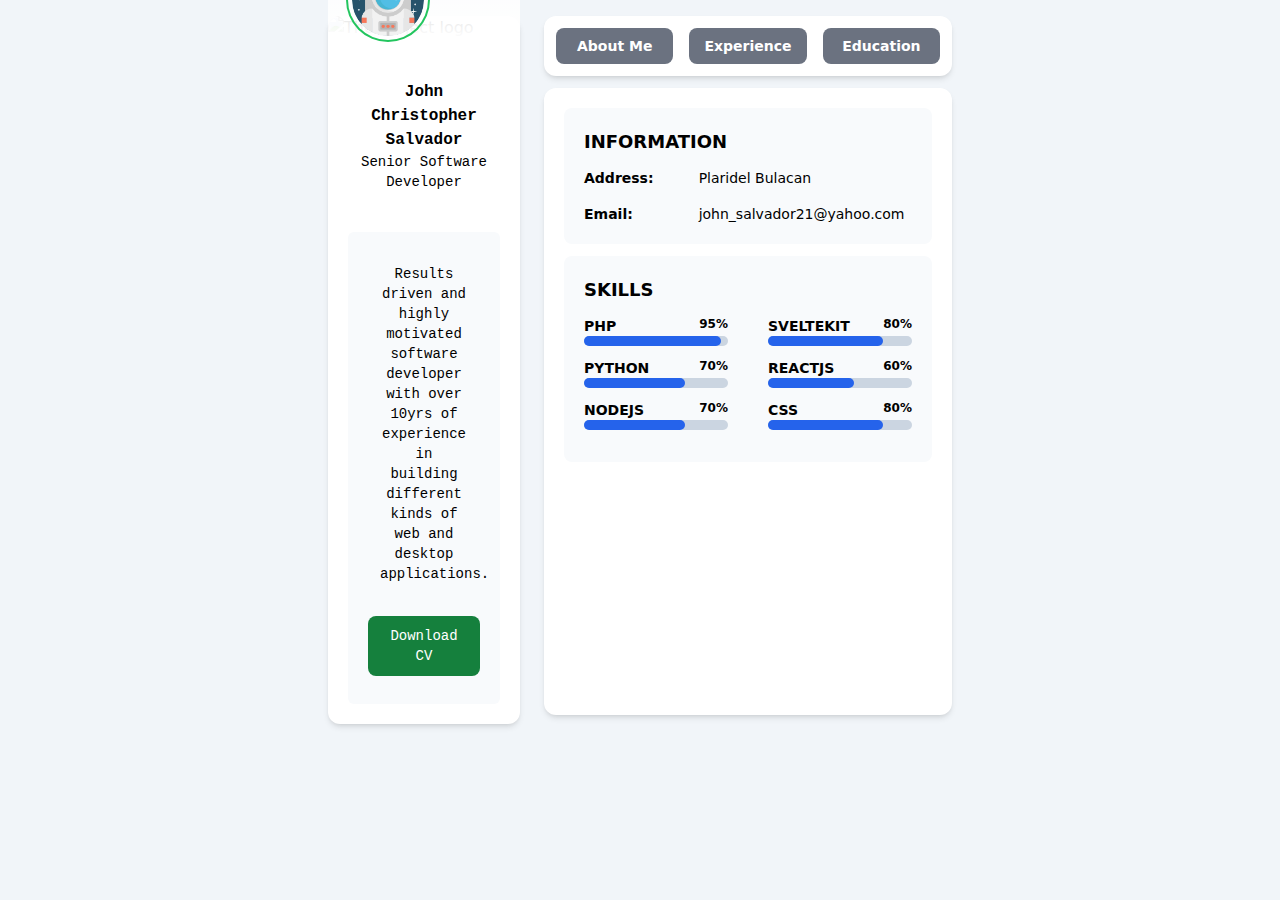
==== commit 3551c2c3: "adjustment" ====
--- a/index.html
+++ b/index.html
@@ -6,21 +6,21 @@
 		<meta name="viewport" content="width=device-width, initial-scale=1" />
 		
 		<link href="./_app/immutable/assets/0.CDl0_XYh.css" rel="stylesheet">
-		<link rel="modulepreload" href="./_app/immutable/entry/start.Q-IWUmaW.js">
-		<link rel="modulepreload" href="./_app/immutable/chunks/entry.DQ18Wpmn.js">
+		<link rel="modulepreload" href="./_app/immutable/entry/start.DLv-q1rB.js">
+		<link rel="modulepreload" href="./_app/immutable/chunks/entry.BC2ZysBl.js">
 		<link rel="modulepreload" href="./_app/immutable/chunks/scheduler.CtbWrGNo.js">
-		<link rel="modulepreload" href="./_app/immutable/entry/app.BYmFhgaH.js">
+		<link rel="modulepreload" href="./_app/immutable/entry/app.BTPJUgHV.js">
 		<link rel="modulepreload" href="./_app/immutable/chunks/index.Bt922ls7.js">
 		<link rel="modulepreload" href="./_app/immutable/nodes/0.CY4tmx6h.js">
-		<link rel="modulepreload" href="./_app/immutable/nodes/2.Dj4FpoVt.js">
+		<link rel="modulepreload" href="./_app/immutable/nodes/2.hQB7-5GM.js">
 	</head>
 	<body data-sveltekit-preload-data="hover" class="bg-slate-100">
 		<div style="display: contents">  <div class="container md:w-1/2 mx-auto py-2 lg:py-4"><div class="grid grid-cols-3 gap-2"><div class="col-span-3 lg:col-span-1 px-2 mb-1"><div class="border-solid bg-white rounded-xl shadow-md"><div class="relative" data-svelte-h="svelte-1q972i2"><img alt="The project logo" src="/_app/immutable/assets/qc.xMDn7dPI.jpg" class="rounded-t-xl"> <div class="bg-gradient-to-b from-transparent to-white absolute bottom-0 left-0 z-50 w-full h-60 ps-5"><div class="absolute bottom-0"><img class="w-20 h-20 p-1 rounded-full ring-2 ring-green-500" src="/_app/immutable/assets/astronaut.Cu0jfATu.png" alt="Bordered avatar"></div></div></div> <div class="py-10 px-5 font-mono text-center" data-svelte-h="svelte-ti9iae"><div class="font-semibold">John Christopher Salvador</div> <div class="text-sm">Senior Software Developer</div></div> <div class="p-5 pt-0 font-mono"><div class="text-sm rounded-md p-5 bg-slate-50"><div class="p-3 text-center" data-svelte-h="svelte-1uvah3k">Results driven and highly motivated software developer with over 10yrs of experience in building 
-                            different kinds of web and desktop applications.</div> <div class="text-center hidden" data-svelte-h="svelte-166rzen"><code class="text-sm inline-flex bg-gray-800 text-white rounded-lg p-2 mb-1">PHP</code> <code class="text-sm inline-flex bg-gray-800 text-white rounded-lg p-2 mb-1">Python</code> <code class="text-sm inline-flex bg-gray-800 text-white rounded-lg p-2 mb-1">NodeJS</code> <code class="text-sm inline-flex bg-gray-800 text-white rounded-lg p-2 mb-1">ReactJS</code> <code class="text-sm inline-flex bg-gray-800 text-white rounded-lg p-2 mb-1">SvelteKit</code> <code class="text-sm inline-flex bg-gray-800 text-white rounded-lg p-2 mb-1">Bootstrap</code> <code class="text-sm inline-flex bg-gray-800 text-white rounded-lg p-2 mb-1">Tailwind</code> <code class="text-sm inline-flex bg-gray-800 text-white rounded-lg p-2 mb-1">Typescript</code> <code class="text-sm inline-flex bg-gray-800 text-white rounded-lg p-2 mb-1">jQuery</code> <code class="text-sm inline-flex bg-gray-800 text-white rounded-lg p-2 mb-1">MySQL</code></div> <div class="mt-5"><button type="button" class="w-full focus:outline-none text-white bg-green-700 hover:bg-green-800 focus:ring-4 focus:ring-green-300 font-medium rounded-lg text-sm px-5 py-2.5 me-2 mb-2" data-svelte-h="svelte-18ahndi">Download CV</button></div></div></div></div></div> <div class="col-span-3 lg:col-span-2 px-2"><div class="border-solid bg-white rounded-xl shadow-md mb-3 p-3"><div class="grid grid-cols-3 gap-4"><div class="col-auto"><button class="w-full text-sm font-bold text-center bg-gray-500 hover:bg-gray-800 text-white rounded-lg p-2" data-svelte-h="svelte-11rfao2">About Me</button></div> <div class="col-auto"><button class="w-full text-sm font-bold text-center bg-gray-500 hover:bg-gray-800 text-white rounded-lg p-2" data-svelte-h="svelte-1cdr4vs">Experience</button></div> <div class="col-auto"><button class="w-full text-sm font-bold text-center bg-gray-500 hover:bg-gray-800 text-white rounded-lg p-2" data-svelte-h="svelte-213g76">Education</button></div></div></div> <div class="border-solid bg-white rounded-xl shadow-md h-min88 p-5 overflow-y-auto" data-svelte-h="svelte-hl0yj7"><div class="" id="about"><div class="w-full text-sm bg-slate-50 hover:bg-slate-100 text-black rounded-lg p-5 mb-3"><div id="position" class="font-bold text-lg uppercase mb-3">INFORMATION</div> <div class="grid grid-cols-3 gap-4"><div class="font-bold">Address:</div><div class="col-span-2">Plaridel Bulacan</div> <div class="font-bold">Phone #:</div><div class="col-span-2">09171362205</div> <div class="font-bold">Email:</div><div class="col-span-2">john_salvador21@yahoo.com</div></div></div> <div class="grid grid-cols-2 gap-x-10 text-sm bg-slate-50 hover:bg-slate-100 text-black rounded-lg p-5 mb-3"><div id="position" class="col-span-2 font-bold text-lg uppercase mb-3">SKILLS</div> <div><ul><li class="mb-3"><div class="text-md font-bold grid grid-cols-2"><div>PHP</div><div class="text-right text-xs">95%</div></div> <div class="w-full bg-slate-300 rounded-full h-2.5"><div class="bg-blue-600 h-2.5 rounded-full" style="width: 95%"></div></div></li> <li class="mb-3"><div class="text-md font-bold grid grid-cols-2"><div>PYTHON</div><div class="text-right text-xs">70%</div></div> <div class="w-full bg-slate-300 rounded-full h-2.5"><div class="bg-blue-600 h-2.5 rounded-full" style="width: 70%"></div></div></li> <li class="mb-3"><div class="text-md font-bold grid grid-cols-2"><div>NODEJS</div><div class="text-right text-xs">70%</div></div> <div class="w-full bg-slate-300 rounded-full h-2.5"><div class="bg-blue-600 h-2.5 rounded-full" style="width: 70%"></div></div></li></ul></div> <div><ul><li class="mb-3"><div class="text-md font-bold grid grid-cols-2"><div>SVELTEKIT</div><div class="text-right text-xs">80%</div></div> <div class="w-full bg-slate-300 rounded-full h-2.5"><div class="bg-blue-600 h-2.5 rounded-full" style="width: 80%"></div></div></li> <li class="mb-3"><div class="text-md font-bold grid grid-cols-2"><div>REACTJS</div><div class="text-right text-xs">60%</div></div> <div class="w-full bg-slate-300 rounded-full h-2.5"><div class="bg-blue-600 h-2.5 rounded-full" style="width: 60%"></div></div></li> <li class="mb-3"><div class="text-md font-bold grid grid-cols-2"><div>CSS</div><div class="text-right text-xs">80%</div></div> <div class="w-full bg-slate-300 rounded-full h-2.5"><div class="bg-blue-600 h-2.5 rounded-full" style="width: 80%"></div></div></li></ul></div></div></div> <div class="hidden" id="experience"><div class="w-full text-sm bg-slate-50 hover:bg-slate-100 text-black rounded-lg py-5 px-3 mb-3"><div id="position" class="font-bold text-lg uppercase mb-1">Senior Developer</div> <div class="font-bold italic mb-3">SLASHDOTPH – Ortigas, Pasig City | 2015 - Present</div> <ul><div class="text-sm font-bold uppercase">Developed and managed:</div> <li class="pl-5 text-xs font-bold uppercase">Real-time Applications</li> <li class="pl-5 text-xs font-bold uppercase">CRM Applications</li> <li class="pl-5 text-xs font-bold uppercase">API Integrations</li> <li class="pl-5 text-xs font-bold uppercase">Reportorial Tools</li> <li class="pl-5 text-xs font-bold uppercase">Chat Applications</li> <li class="pl-5 text-xs font-bold uppercase">SIP Based Application</li></ul></div> <div class="w-full text-sm bg-slate-50 hover:bg-slate-100 text-black rounded-lg p-5 mb-3"><div id="position" class="font-bold text-lg uppercase mb-1">Junior Programmer</div> <div class="font-bold italic mb-3">Pacifichub - Mandaluyong City | 2013 - 2015</div> <ul><div class="text-sm font-bold uppercase">Developed and managed:</div> <li class="pl-5 text-xs font-bold uppercase">CRM Applications</li> <li class="pl-5 text-xs font-bold uppercase">Data Monitoring Applications</li> <li class="pl-5 text-xs font-bold uppercase">Ticketing Application</li></ul></div></div> <div class="hidden" id="education"><div class="w-full text-sm bg-slate-50 hover:bg-slate-100 text-black rounded-lg p-5 mb-3"><div class="flex items-center"><img alt="tiplogo" class="w-10 lg:w-24 mr-8" src="/_app/immutable/assets/tip-logo.C39_iYpZ.png"> <div><h3 class="hidden lg:block text-lg font-bold text-gray-900">Bachelor of Science in Information Technology</h3> <h3 class="block lg:hidden text-md font-bold text-gray-900">BS Information Technology</h3> <div class="text-md text-gray-700"><div>Technological Institute of the Philippines</div> <div>938 Aurora Boulevard, Cubao, Quezon City</div> <div>SY 2008 - 2012</div></div></div></div></div></div></div></div></div> </div> 
+                            different kinds of web and desktop applications.</div> <div class="text-center hidden" data-svelte-h="svelte-166rzen"><code class="text-sm inline-flex bg-gray-800 text-white rounded-lg p-2 mb-1">PHP</code> <code class="text-sm inline-flex bg-gray-800 text-white rounded-lg p-2 mb-1">Python</code> <code class="text-sm inline-flex bg-gray-800 text-white rounded-lg p-2 mb-1">NodeJS</code> <code class="text-sm inline-flex bg-gray-800 text-white rounded-lg p-2 mb-1">ReactJS</code> <code class="text-sm inline-flex bg-gray-800 text-white rounded-lg p-2 mb-1">SvelteKit</code> <code class="text-sm inline-flex bg-gray-800 text-white rounded-lg p-2 mb-1">Bootstrap</code> <code class="text-sm inline-flex bg-gray-800 text-white rounded-lg p-2 mb-1">Tailwind</code> <code class="text-sm inline-flex bg-gray-800 text-white rounded-lg p-2 mb-1">Typescript</code> <code class="text-sm inline-flex bg-gray-800 text-white rounded-lg p-2 mb-1">jQuery</code> <code class="text-sm inline-flex bg-gray-800 text-white rounded-lg p-2 mb-1">MySQL</code></div> <div class="mt-5"><button type="button" class="w-full focus:outline-none text-white bg-green-700 hover:bg-green-800 focus:ring-4 focus:ring-green-300 font-medium rounded-lg text-sm px-5 py-2.5 me-2 mb-2" data-svelte-h="svelte-18ahndi">Download CV</button></div></div></div></div></div> <div class="col-span-3 lg:col-span-2 px-2"><div class="border-solid bg-white rounded-xl shadow-md mb-3 p-3"><div class="grid grid-cols-3 gap-4"><div class="col-auto"><button class="w-full text-sm font-bold text-center bg-gray-500 hover:bg-gray-800 text-white rounded-lg p-2" data-svelte-h="svelte-11rfao2">About Me</button></div> <div class="col-auto"><button class="w-full text-sm font-bold text-center bg-gray-500 hover:bg-gray-800 text-white rounded-lg p-2" data-svelte-h="svelte-1cdr4vs">Experience</button></div> <div class="col-auto"><button class="w-full text-sm font-bold text-center bg-gray-500 hover:bg-gray-800 text-white rounded-lg p-2" data-svelte-h="svelte-213g76">Education</button></div></div></div> <div class="border-solid bg-white rounded-xl shadow-md h-min88 p-5 overflow-y-auto" data-svelte-h="svelte-s39ahz"><div class="" id="about"><div class="w-full text-sm bg-slate-50 hover:bg-slate-100 text-black rounded-lg p-5 mb-3"><div id="position" class="font-bold text-lg uppercase mb-3">INFORMATION</div> <div class="grid grid-cols-3 gap-4"><div class="font-bold">Address:</div><div class="col-span-2">Plaridel Bulacan</div> <div class="font-bold">Email:</div><div class="col-span-2">john_salvador21@yahoo.com</div></div></div> <div class="grid grid-cols-2 gap-x-10 text-sm bg-slate-50 hover:bg-slate-100 text-black rounded-lg p-5 mb-3"><div id="position" class="col-span-2 font-bold text-lg uppercase mb-3">SKILLS</div> <div><ul><li class="mb-3"><div class="text-md font-bold grid grid-cols-2"><div>PHP</div><div class="text-right text-xs">95%</div></div> <div class="w-full bg-slate-300 rounded-full h-2.5"><div class="bg-blue-600 h-2.5 rounded-full" style="width: 95%"></div></div></li> <li class="mb-3"><div class="text-md font-bold grid grid-cols-2"><div>PYTHON</div><div class="text-right text-xs">70%</div></div> <div class="w-full bg-slate-300 rounded-full h-2.5"><div class="bg-blue-600 h-2.5 rounded-full" style="width: 70%"></div></div></li> <li class="mb-3"><div class="text-md font-bold grid grid-cols-2"><div>NODEJS</div><div class="text-right text-xs">70%</div></div> <div class="w-full bg-slate-300 rounded-full h-2.5"><div class="bg-blue-600 h-2.5 rounded-full" style="width: 70%"></div></div></li></ul></div> <div><ul><li class="mb-3"><div class="text-md font-bold grid grid-cols-2"><div>SVELTEKIT</div><div class="text-right text-xs">80%</div></div> <div class="w-full bg-slate-300 rounded-full h-2.5"><div class="bg-blue-600 h-2.5 rounded-full" style="width: 80%"></div></div></li> <li class="mb-3"><div class="text-md font-bold grid grid-cols-2"><div>REACTJS</div><div class="text-right text-xs">60%</div></div> <div class="w-full bg-slate-300 rounded-full h-2.5"><div class="bg-blue-600 h-2.5 rounded-full" style="width: 60%"></div></div></li> <li class="mb-3"><div class="text-md font-bold grid grid-cols-2"><div>CSS</div><div class="text-right text-xs">80%</div></div> <div class="w-full bg-slate-300 rounded-full h-2.5"><div class="bg-blue-600 h-2.5 rounded-full" style="width: 80%"></div></div></li></ul></div></div></div> <div class="hidden" id="experience"><div class="w-full text-sm bg-slate-50 hover:bg-slate-100 text-black rounded-lg py-5 px-3 mb-3"><div id="position" class="font-bold text-lg uppercase mb-1">Senior Developer</div> <div class="font-bold italic mb-3">SLASHDOTPH – Ortigas, Pasig City | 2015 - Present</div> <ul><div class="text-sm font-bold uppercase">Developed and managed:</div> <li class="pl-5 text-xs font-bold uppercase">Real-time Applications</li> <li class="pl-5 text-xs font-bold uppercase">CRM Applications</li> <li class="pl-5 text-xs font-bold uppercase">API Integrations</li> <li class="pl-5 text-xs font-bold uppercase">Reportorial Tools</li> <li class="pl-5 text-xs font-bold uppercase">Chat Applications</li> <li class="pl-5 text-xs font-bold uppercase">SIP Based Application</li></ul></div> <div class="w-full text-sm bg-slate-50 hover:bg-slate-100 text-black rounded-lg p-5 mb-3"><div id="position" class="font-bold text-lg uppercase mb-1">Junior Programmer</div> <div class="font-bold italic mb-3">Pacifichub - Mandaluyong City | 2013 - 2015</div> <ul><div class="text-sm font-bold uppercase">Developed and managed:</div> <li class="pl-5 text-xs font-bold uppercase">CRM Applications</li> <li class="pl-5 text-xs font-bold uppercase">Data Monitoring Applications</li> <li class="pl-5 text-xs font-bold uppercase">Ticketing Application</li></ul></div></div> <div class="hidden" id="education"><div class="w-full text-sm bg-slate-50 hover:bg-slate-100 text-black rounded-lg p-5 mb-3"><div class="flex items-center"><img alt="tiplogo" class="w-10 lg:w-24 mr-8" src="/_app/immutable/assets/tip-logo.C39_iYpZ.png"> <div><h3 class="hidden lg:block text-lg font-bold text-gray-900">Bachelor of Science in Information Technology</h3> <h3 class="block lg:hidden text-md font-bold text-gray-900">BS Information Technology</h3> <div class="text-md text-gray-700"><div>Technological Institute of the Philippines</div> <div>938 Aurora Boulevard, Cubao, Quezon City</div> <div>SY 2008 - 2012</div></div></div></div></div></div></div></div></div> </div> 
 			
 			<script>
 				{
-					__sveltekit_tghh2t = {
+					__sveltekit_dqyjf = {
 						base: new URL(".", location).pathname.slice(0, -1)
 					};
 
@@ -29,8 +29,8 @@
 					const data = [null,null];
 
 					Promise.all([
-						import("./_app/immutable/entry/start.Q-IWUmaW.js"),
-						import("./_app/immutable/entry/app.BYmFhgaH.js")
+						import("./_app/immutable/entry/start.DLv-q1rB.js"),
+						import("./_app/immutable/entry/app.BTPJUgHV.js")
 					]).then(([kit, app]) => {
 						kit.start(app, element, {
 							node_ids: [0, 2],
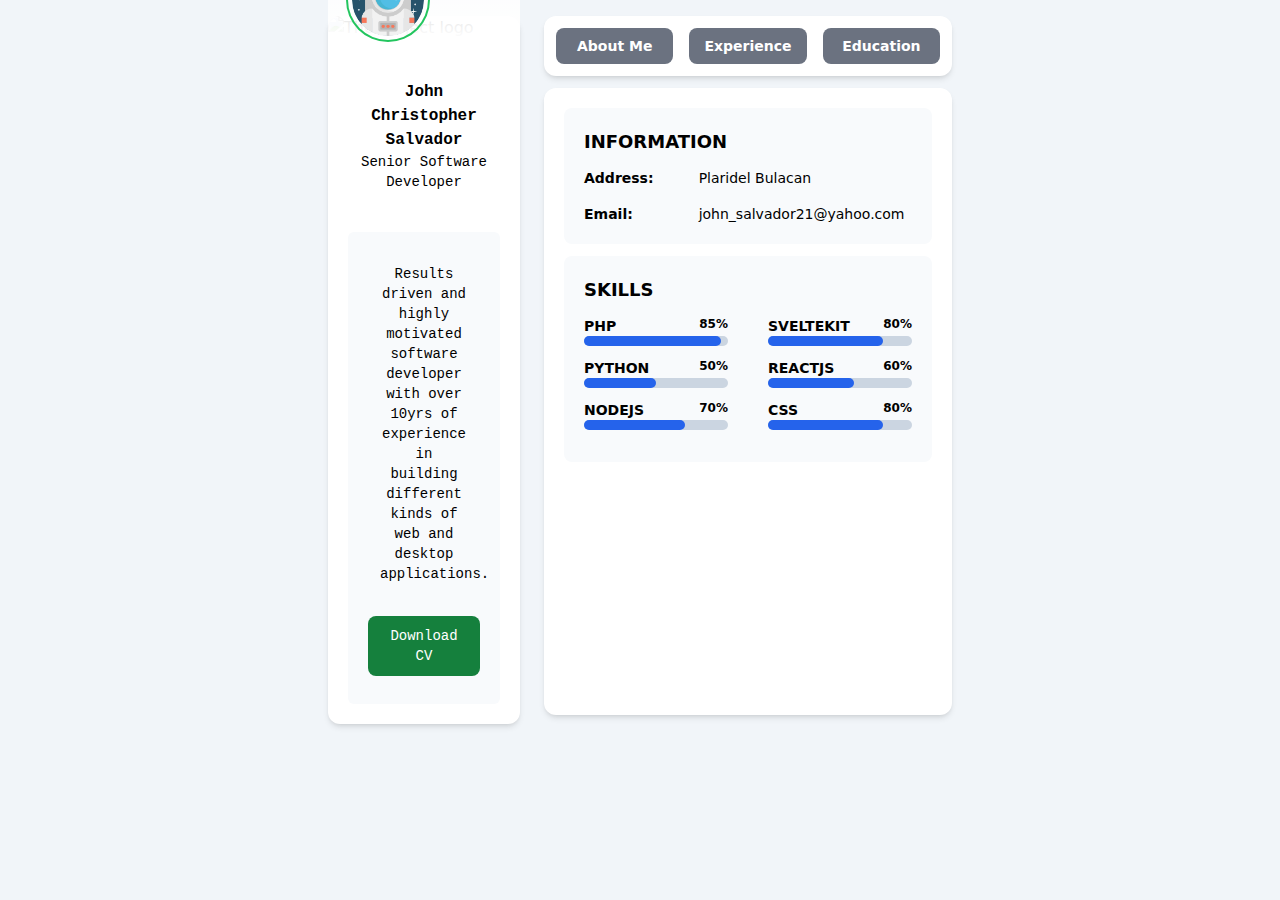
==== commit de24307b: "Adjustments" ====
--- a/index.html
+++ b/index.html
@@ -6,21 +6,21 @@
 		<meta name="viewport" content="width=device-width, initial-scale=1" />
 		
 		<link href="./_app/immutable/assets/0.CDl0_XYh.css" rel="stylesheet">
-		<link rel="modulepreload" href="./_app/immutable/entry/start.DLv-q1rB.js">
-		<link rel="modulepreload" href="./_app/immutable/chunks/entry.BC2ZysBl.js">
+		<link rel="modulepreload" href="./_app/immutable/entry/start.DLAU7Hbu.js">
+		<link rel="modulepreload" href="./_app/immutable/chunks/entry.DbUnPWa_.js">
 		<link rel="modulepreload" href="./_app/immutable/chunks/scheduler.CtbWrGNo.js">
-		<link rel="modulepreload" href="./_app/immutable/entry/app.BTPJUgHV.js">
+		<link rel="modulepreload" href="./_app/immutable/entry/app.CJWiYdZk.js">
 		<link rel="modulepreload" href="./_app/immutable/chunks/index.Bt922ls7.js">
 		<link rel="modulepreload" href="./_app/immutable/nodes/0.CY4tmx6h.js">
-		<link rel="modulepreload" href="./_app/immutable/nodes/2.hQB7-5GM.js">
+		<link rel="modulepreload" href="./_app/immutable/nodes/2.Dw0sqEJ_.js">
 	</head>
 	<body data-sveltekit-preload-data="hover" class="bg-slate-100">
 		<div style="display: contents">  <div class="container md:w-1/2 mx-auto py-2 lg:py-4"><div class="grid grid-cols-3 gap-2"><div class="col-span-3 lg:col-span-1 px-2 mb-1"><div class="border-solid bg-white rounded-xl shadow-md"><div class="relative" data-svelte-h="svelte-1q972i2"><img alt="The project logo" src="/_app/immutable/assets/qc.xMDn7dPI.jpg" class="rounded-t-xl"> <div class="bg-gradient-to-b from-transparent to-white absolute bottom-0 left-0 z-50 w-full h-60 ps-5"><div class="absolute bottom-0"><img class="w-20 h-20 p-1 rounded-full ring-2 ring-green-500" src="/_app/immutable/assets/astronaut.Cu0jfATu.png" alt="Bordered avatar"></div></div></div> <div class="py-10 px-5 font-mono text-center" data-svelte-h="svelte-ti9iae"><div class="font-semibold">John Christopher Salvador</div> <div class="text-sm">Senior Software Developer</div></div> <div class="p-5 pt-0 font-mono"><div class="text-sm rounded-md p-5 bg-slate-50"><div class="p-3 text-center" data-svelte-h="svelte-1uvah3k">Results driven and highly motivated software developer with over 10yrs of experience in building 
-                            different kinds of web and desktop applications.</div> <div class="text-center hidden" data-svelte-h="svelte-166rzen"><code class="text-sm inline-flex bg-gray-800 text-white rounded-lg p-2 mb-1">PHP</code> <code class="text-sm inline-flex bg-gray-800 text-white rounded-lg p-2 mb-1">Python</code> <code class="text-sm inline-flex bg-gray-800 text-white rounded-lg p-2 mb-1">NodeJS</code> <code class="text-sm inline-flex bg-gray-800 text-white rounded-lg p-2 mb-1">ReactJS</code> <code class="text-sm inline-flex bg-gray-800 text-white rounded-lg p-2 mb-1">SvelteKit</code> <code class="text-sm inline-flex bg-gray-800 text-white rounded-lg p-2 mb-1">Bootstrap</code> <code class="text-sm inline-flex bg-gray-800 text-white rounded-lg p-2 mb-1">Tailwind</code> <code class="text-sm inline-flex bg-gray-800 text-white rounded-lg p-2 mb-1">Typescript</code> <code class="text-sm inline-flex bg-gray-800 text-white rounded-lg p-2 mb-1">jQuery</code> <code class="text-sm inline-flex bg-gray-800 text-white rounded-lg p-2 mb-1">MySQL</code></div> <div class="mt-5"><button type="button" class="w-full focus:outline-none text-white bg-green-700 hover:bg-green-800 focus:ring-4 focus:ring-green-300 font-medium rounded-lg text-sm px-5 py-2.5 me-2 mb-2" data-svelte-h="svelte-18ahndi">Download CV</button></div></div></div></div></div> <div class="col-span-3 lg:col-span-2 px-2"><div class="border-solid bg-white rounded-xl shadow-md mb-3 p-3"><div class="grid grid-cols-3 gap-4"><div class="col-auto"><button class="w-full text-sm font-bold text-center bg-gray-500 hover:bg-gray-800 text-white rounded-lg p-2" data-svelte-h="svelte-11rfao2">About Me</button></div> <div class="col-auto"><button class="w-full text-sm font-bold text-center bg-gray-500 hover:bg-gray-800 text-white rounded-lg p-2" data-svelte-h="svelte-1cdr4vs">Experience</button></div> <div class="col-auto"><button class="w-full text-sm font-bold text-center bg-gray-500 hover:bg-gray-800 text-white rounded-lg p-2" data-svelte-h="svelte-213g76">Education</button></div></div></div> <div class="border-solid bg-white rounded-xl shadow-md h-min88 p-5 overflow-y-auto" data-svelte-h="svelte-s39ahz"><div class="" id="about"><div class="w-full text-sm bg-slate-50 hover:bg-slate-100 text-black rounded-lg p-5 mb-3"><div id="position" class="font-bold text-lg uppercase mb-3">INFORMATION</div> <div class="grid grid-cols-3 gap-4"><div class="font-bold">Address:</div><div class="col-span-2">Plaridel Bulacan</div> <div class="font-bold">Email:</div><div class="col-span-2">john_salvador21@yahoo.com</div></div></div> <div class="grid grid-cols-2 gap-x-10 text-sm bg-slate-50 hover:bg-slate-100 text-black rounded-lg p-5 mb-3"><div id="position" class="col-span-2 font-bold text-lg uppercase mb-3">SKILLS</div> <div><ul><li class="mb-3"><div class="text-md font-bold grid grid-cols-2"><div>PHP</div><div class="text-right text-xs">95%</div></div> <div class="w-full bg-slate-300 rounded-full h-2.5"><div class="bg-blue-600 h-2.5 rounded-full" style="width: 95%"></div></div></li> <li class="mb-3"><div class="text-md font-bold grid grid-cols-2"><div>PYTHON</div><div class="text-right text-xs">70%</div></div> <div class="w-full bg-slate-300 rounded-full h-2.5"><div class="bg-blue-600 h-2.5 rounded-full" style="width: 70%"></div></div></li> <li class="mb-3"><div class="text-md font-bold grid grid-cols-2"><div>NODEJS</div><div class="text-right text-xs">70%</div></div> <div class="w-full bg-slate-300 rounded-full h-2.5"><div class="bg-blue-600 h-2.5 rounded-full" style="width: 70%"></div></div></li></ul></div> <div><ul><li class="mb-3"><div class="text-md font-bold grid grid-cols-2"><div>SVELTEKIT</div><div class="text-right text-xs">80%</div></div> <div class="w-full bg-slate-300 rounded-full h-2.5"><div class="bg-blue-600 h-2.5 rounded-full" style="width: 80%"></div></div></li> <li class="mb-3"><div class="text-md font-bold grid grid-cols-2"><div>REACTJS</div><div class="text-right text-xs">60%</div></div> <div class="w-full bg-slate-300 rounded-full h-2.5"><div class="bg-blue-600 h-2.5 rounded-full" style="width: 60%"></div></div></li> <li class="mb-3"><div class="text-md font-bold grid grid-cols-2"><div>CSS</div><div class="text-right text-xs">80%</div></div> <div class="w-full bg-slate-300 rounded-full h-2.5"><div class="bg-blue-600 h-2.5 rounded-full" style="width: 80%"></div></div></li></ul></div></div></div> <div class="hidden" id="experience"><div class="w-full text-sm bg-slate-50 hover:bg-slate-100 text-black rounded-lg py-5 px-3 mb-3"><div id="position" class="font-bold text-lg uppercase mb-1">Senior Developer</div> <div class="font-bold italic mb-3">SLASHDOTPH – Ortigas, Pasig City | 2015 - Present</div> <ul><div class="text-sm font-bold uppercase">Developed and managed:</div> <li class="pl-5 text-xs font-bold uppercase">Real-time Applications</li> <li class="pl-5 text-xs font-bold uppercase">CRM Applications</li> <li class="pl-5 text-xs font-bold uppercase">API Integrations</li> <li class="pl-5 text-xs font-bold uppercase">Reportorial Tools</li> <li class="pl-5 text-xs font-bold uppercase">Chat Applications</li> <li class="pl-5 text-xs font-bold uppercase">SIP Based Application</li></ul></div> <div class="w-full text-sm bg-slate-50 hover:bg-slate-100 text-black rounded-lg p-5 mb-3"><div id="position" class="font-bold text-lg uppercase mb-1">Junior Programmer</div> <div class="font-bold italic mb-3">Pacifichub - Mandaluyong City | 2013 - 2015</div> <ul><div class="text-sm font-bold uppercase">Developed and managed:</div> <li class="pl-5 text-xs font-bold uppercase">CRM Applications</li> <li class="pl-5 text-xs font-bold uppercase">Data Monitoring Applications</li> <li class="pl-5 text-xs font-bold uppercase">Ticketing Application</li></ul></div></div> <div class="hidden" id="education"><div class="w-full text-sm bg-slate-50 hover:bg-slate-100 text-black rounded-lg p-5 mb-3"><div class="flex items-center"><img alt="tiplogo" class="w-10 lg:w-24 mr-8" src="/_app/immutable/assets/tip-logo.C39_iYpZ.png"> <div><h3 class="hidden lg:block text-lg font-bold text-gray-900">Bachelor of Science in Information Technology</h3> <h3 class="block lg:hidden text-md font-bold text-gray-900">BS Information Technology</h3> <div class="text-md text-gray-700"><div>Technological Institute of the Philippines</div> <div>938 Aurora Boulevard, Cubao, Quezon City</div> <div>SY 2008 - 2012</div></div></div></div></div></div></div></div></div> </div> 
+                            different kinds of web and desktop applications.</div> <div class="text-center hidden" data-svelte-h="svelte-166rzen"><code class="text-sm inline-flex bg-gray-800 text-white rounded-lg p-2 mb-1">PHP</code> <code class="text-sm inline-flex bg-gray-800 text-white rounded-lg p-2 mb-1">Python</code> <code class="text-sm inline-flex bg-gray-800 text-white rounded-lg p-2 mb-1">NodeJS</code> <code class="text-sm inline-flex bg-gray-800 text-white rounded-lg p-2 mb-1">ReactJS</code> <code class="text-sm inline-flex bg-gray-800 text-white rounded-lg p-2 mb-1">SvelteKit</code> <code class="text-sm inline-flex bg-gray-800 text-white rounded-lg p-2 mb-1">Bootstrap</code> <code class="text-sm inline-flex bg-gray-800 text-white rounded-lg p-2 mb-1">Tailwind</code> <code class="text-sm inline-flex bg-gray-800 text-white rounded-lg p-2 mb-1">Typescript</code> <code class="text-sm inline-flex bg-gray-800 text-white rounded-lg p-2 mb-1">jQuery</code> <code class="text-sm inline-flex bg-gray-800 text-white rounded-lg p-2 mb-1">MySQL</code></div> <div class="mt-5"><button type="button" class="w-full focus:outline-none text-white bg-green-700 hover:bg-green-800 focus:ring-4 focus:ring-green-300 font-medium rounded-lg text-sm px-5 py-2.5 me-2 mb-2" data-svelte-h="svelte-18ahndi">Download CV</button></div></div></div></div></div> <div class="col-span-3 lg:col-span-2 px-2"><div class="border-solid bg-white rounded-xl shadow-md mb-3 p-3"><div class="grid grid-cols-3 gap-4"><div class="col-auto"><button class="w-full text-sm font-bold text-center bg-gray-500 hover:bg-gray-800 text-white rounded-lg p-2" data-svelte-h="svelte-11rfao2">About Me</button></div> <div class="col-auto"><button class="w-full text-sm font-bold text-center bg-gray-500 hover:bg-gray-800 text-white rounded-lg p-2" data-svelte-h="svelte-1cdr4vs">Experience</button></div> <div class="col-auto"><button class="w-full text-sm font-bold text-center bg-gray-500 hover:bg-gray-800 text-white rounded-lg p-2" data-svelte-h="svelte-213g76">Education</button></div></div></div> <div class="border-solid bg-white rounded-xl shadow-md h-min88 p-5 overflow-y-auto" data-svelte-h="svelte-1n8qgn4"><div class="" id="about"><div class="w-full text-sm bg-slate-50 hover:bg-slate-100 text-black rounded-lg p-5 mb-3"><div id="position" class="font-bold text-lg uppercase mb-3">INFORMATION</div> <div class="grid grid-cols-3 gap-4"><div class="font-bold">Address:</div><div class="col-span-2">Plaridel Bulacan</div> <div class="font-bold">Email:</div><div class="col-span-2">john_salvador21@yahoo.com</div></div></div> <div class="grid grid-cols-2 gap-x-10 text-sm bg-slate-50 hover:bg-slate-100 text-black rounded-lg p-5 mb-3"><div id="position" class="col-span-2 font-bold text-lg uppercase mb-3">SKILLS</div> <div><ul><li class="mb-3"><div class="text-md font-bold grid grid-cols-2"><div>PHP</div><div class="text-right text-xs">85%</div></div> <div class="w-full bg-slate-300 rounded-full h-2.5"><div class="bg-blue-600 h-2.5 rounded-full" style="width: 95%"></div></div></li> <li class="mb-3"><div class="text-md font-bold grid grid-cols-2"><div>PYTHON</div><div class="text-right text-xs">50%</div></div> <div class="w-full bg-slate-300 rounded-full h-2.5"><div class="bg-blue-600 h-2.5 rounded-full" style="width: 50%"></div></div></li> <li class="mb-3"><div class="text-md font-bold grid grid-cols-2"><div>NODEJS</div><div class="text-right text-xs">70%</div></div> <div class="w-full bg-slate-300 rounded-full h-2.5"><div class="bg-blue-600 h-2.5 rounded-full" style="width: 70%"></div></div></li></ul></div> <div><ul><li class="mb-3"><div class="text-md font-bold grid grid-cols-2"><div>SVELTEKIT</div><div class="text-right text-xs">80%</div></div> <div class="w-full bg-slate-300 rounded-full h-2.5"><div class="bg-blue-600 h-2.5 rounded-full" style="width: 80%"></div></div></li> <li class="mb-3"><div class="text-md font-bold grid grid-cols-2"><div>REACTJS</div><div class="text-right text-xs">60%</div></div> <div class="w-full bg-slate-300 rounded-full h-2.5"><div class="bg-blue-600 h-2.5 rounded-full" style="width: 60%"></div></div></li> <li class="mb-3"><div class="text-md font-bold grid grid-cols-2"><div>CSS</div><div class="text-right text-xs">80%</div></div> <div class="w-full bg-slate-300 rounded-full h-2.5"><div class="bg-blue-600 h-2.5 rounded-full" style="width: 80%"></div></div></li></ul></div></div></div> <div class="hidden" id="experience"><div class="w-full text-sm bg-slate-50 hover:bg-slate-100 text-black rounded-lg py-5 px-3 mb-3"><div id="position" class="font-bold text-lg uppercase mb-1">Senior Developer</div> <div class="font-bold italic mb-3">SLASHDOTPH – Ortigas, Pasig City | 2015 - Present</div> <ul><div class="text-sm font-bold uppercase">Developed and managed:</div> <li class="pl-5 text-xs font-bold uppercase">Real-time Applications</li> <li class="pl-5 text-xs font-bold uppercase">CRM Applications</li> <li class="pl-5 text-xs font-bold uppercase">API Integrations</li> <li class="pl-5 text-xs font-bold uppercase">Reportorial Tools</li> <li class="pl-5 text-xs font-bold uppercase">Chat Applications</li> <li class="pl-5 text-xs font-bold uppercase">SIP Based Application</li></ul></div> <div class="w-full text-sm bg-slate-50 hover:bg-slate-100 text-black rounded-lg p-5 mb-3"><div id="position" class="font-bold text-lg uppercase mb-1">Junior Programmer</div> <div class="font-bold italic mb-3">Pacifichub - Mandaluyong City | 2013 - 2015</div> <ul><div class="text-sm font-bold uppercase">Developed and managed:</div> <li class="pl-5 text-xs font-bold uppercase">CRM Applications</li> <li class="pl-5 text-xs font-bold uppercase">Data Monitoring Applications</li> <li class="pl-5 text-xs font-bold uppercase">Ticketing Application</li></ul></div></div> <div class="hidden" id="education"><div class="w-full text-sm bg-slate-50 hover:bg-slate-100 text-black rounded-lg p-5 mb-3"><div class="flex items-center"><img alt="tiplogo" class="w-10 lg:w-24 mr-8" src="/_app/immutable/assets/tip-logo.C39_iYpZ.png"> <div><h3 class="hidden lg:block text-lg font-bold text-gray-900">Bachelor of Science in Information Technology</h3> <h3 class="block lg:hidden text-md font-bold text-gray-900">BS Information Technology</h3> <div class="text-md text-gray-700"><div>Technological Institute of the Philippines</div> <div>938 Aurora Boulevard, Cubao, Quezon City</div> <div>SY 2008 - 2012</div></div></div></div></div></div></div></div></div> </div> 
 			
 			<script>
 				{
-					__sveltekit_dqyjf = {
+					__sveltekit_1qi8u6 = {
 						base: new URL(".", location).pathname.slice(0, -1)
 					};
 
@@ -29,8 +29,8 @@
 					const data = [null,null];
 
 					Promise.all([
-						import("./_app/immutable/entry/start.DLv-q1rB.js"),
-						import("./_app/immutable/entry/app.BTPJUgHV.js")
+						import("./_app/immutable/entry/start.DLAU7Hbu.js"),
+						import("./_app/immutable/entry/app.CJWiYdZk.js")
 					]).then(([kit, app]) => {
 						kit.start(app, element, {
 							node_ids: [0, 2],
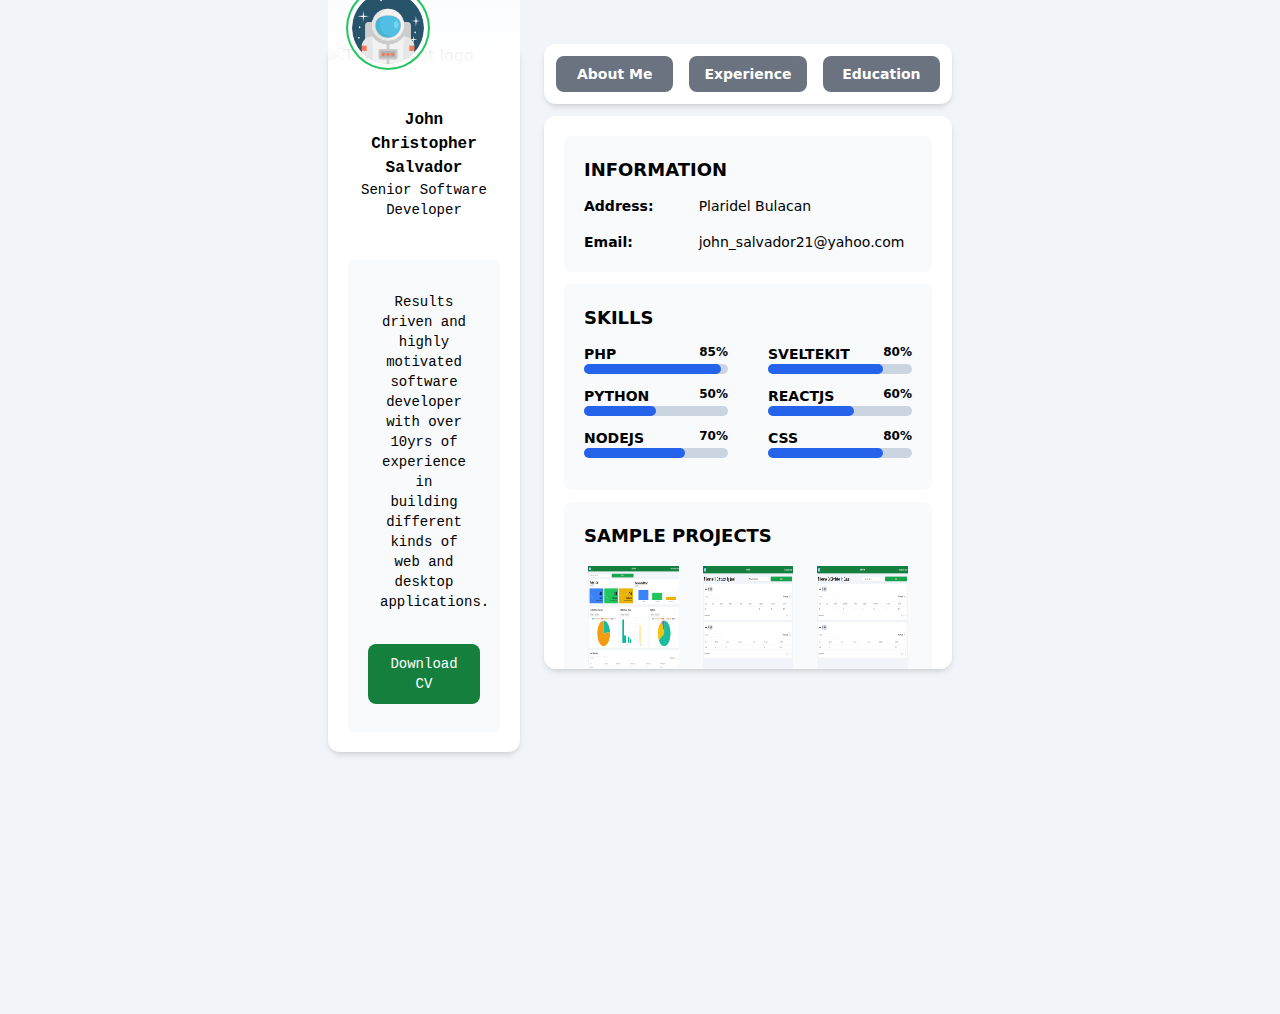
==== commit 504f9bd7: "minor adjustments" ====
--- a/index.html
+++ b/index.html
@@ -5,22 +5,22 @@
 		<link rel="icon" href="./favicon.png" />
 		<meta name="viewport" content="width=device-width, initial-scale=1" />
 		
-		<link href="./_app/immutable/assets/0.CDl0_XYh.css" rel="stylesheet">
-		<link rel="modulepreload" href="./_app/immutable/entry/start.DLAU7Hbu.js">
-		<link rel="modulepreload" href="./_app/immutable/chunks/entry.DbUnPWa_.js">
+		<link href="./_app/immutable/assets/0.C1nnDw8A.css" rel="stylesheet">
+		<link rel="modulepreload" href="./_app/immutable/entry/start.D8wIv02g.js">
+		<link rel="modulepreload" href="./_app/immutable/chunks/entry.V8bYntTm.js">
 		<link rel="modulepreload" href="./_app/immutable/chunks/scheduler.CtbWrGNo.js">
-		<link rel="modulepreload" href="./_app/immutable/entry/app.CJWiYdZk.js">
+		<link rel="modulepreload" href="./_app/immutable/entry/app.Ct6qZynR.js">
 		<link rel="modulepreload" href="./_app/immutable/chunks/index.Bt922ls7.js">
-		<link rel="modulepreload" href="./_app/immutable/nodes/0.CY4tmx6h.js">
-		<link rel="modulepreload" href="./_app/immutable/nodes/2.Dw0sqEJ_.js">
+		<link rel="modulepreload" href="./_app/immutable/nodes/0.CfguL4Y0.js">
+		<link rel="modulepreload" href="./_app/immutable/nodes/2.dmAjaoSw.js">
 	</head>
-	<body data-sveltekit-preload-data="hover" class="bg-slate-100">
+	<body data-sveltekit-preload-data="hover" class="bg-slate-100 overflow-visible lg:overflow-hidden lg:mt-7">
 		<div style="display: contents">  <div class="container md:w-1/2 mx-auto py-2 lg:py-4"><div class="grid grid-cols-3 gap-2"><div class="col-span-3 lg:col-span-1 px-2 mb-1"><div class="border-solid bg-white rounded-xl shadow-md"><div class="relative" data-svelte-h="svelte-1q972i2"><img alt="The project logo" src="/_app/immutable/assets/qc.xMDn7dPI.jpg" class="rounded-t-xl"> <div class="bg-gradient-to-b from-transparent to-white absolute bottom-0 left-0 z-50 w-full h-60 ps-5"><div class="absolute bottom-0"><img class="w-20 h-20 p-1 rounded-full ring-2 ring-green-500" src="/_app/immutable/assets/astronaut.Cu0jfATu.png" alt="Bordered avatar"></div></div></div> <div class="py-10 px-5 font-mono text-center" data-svelte-h="svelte-ti9iae"><div class="font-semibold">John Christopher Salvador</div> <div class="text-sm">Senior Software Developer</div></div> <div class="p-5 pt-0 font-mono"><div class="text-sm rounded-md p-5 bg-slate-50"><div class="p-3 text-center" data-svelte-h="svelte-1uvah3k">Results driven and highly motivated software developer with over 10yrs of experience in building 
-                            different kinds of web and desktop applications.</div> <div class="text-center hidden" data-svelte-h="svelte-166rzen"><code class="text-sm inline-flex bg-gray-800 text-white rounded-lg p-2 mb-1">PHP</code> <code class="text-sm inline-flex bg-gray-800 text-white rounded-lg p-2 mb-1">Python</code> <code class="text-sm inline-flex bg-gray-800 text-white rounded-lg p-2 mb-1">NodeJS</code> <code class="text-sm inline-flex bg-gray-800 text-white rounded-lg p-2 mb-1">ReactJS</code> <code class="text-sm inline-flex bg-gray-800 text-white rounded-lg p-2 mb-1">SvelteKit</code> <code class="text-sm inline-flex bg-gray-800 text-white rounded-lg p-2 mb-1">Bootstrap</code> <code class="text-sm inline-flex bg-gray-800 text-white rounded-lg p-2 mb-1">Tailwind</code> <code class="text-sm inline-flex bg-gray-800 text-white rounded-lg p-2 mb-1">Typescript</code> <code class="text-sm inline-flex bg-gray-800 text-white rounded-lg p-2 mb-1">jQuery</code> <code class="text-sm inline-flex bg-gray-800 text-white rounded-lg p-2 mb-1">MySQL</code></div> <div class="mt-5"><button type="button" class="w-full focus:outline-none text-white bg-green-700 hover:bg-green-800 focus:ring-4 focus:ring-green-300 font-medium rounded-lg text-sm px-5 py-2.5 me-2 mb-2" data-svelte-h="svelte-18ahndi">Download CV</button></div></div></div></div></div> <div class="col-span-3 lg:col-span-2 px-2"><div class="border-solid bg-white rounded-xl shadow-md mb-3 p-3"><div class="grid grid-cols-3 gap-4"><div class="col-auto"><button class="w-full text-sm font-bold text-center bg-gray-500 hover:bg-gray-800 text-white rounded-lg p-2" data-svelte-h="svelte-11rfao2">About Me</button></div> <div class="col-auto"><button class="w-full text-sm font-bold text-center bg-gray-500 hover:bg-gray-800 text-white rounded-lg p-2" data-svelte-h="svelte-1cdr4vs">Experience</button></div> <div class="col-auto"><button class="w-full text-sm font-bold text-center bg-gray-500 hover:bg-gray-800 text-white rounded-lg p-2" data-svelte-h="svelte-213g76">Education</button></div></div></div> <div class="border-solid bg-white rounded-xl shadow-md h-min88 p-5 overflow-y-auto" data-svelte-h="svelte-1n8qgn4"><div class="" id="about"><div class="w-full text-sm bg-slate-50 hover:bg-slate-100 text-black rounded-lg p-5 mb-3"><div id="position" class="font-bold text-lg uppercase mb-3">INFORMATION</div> <div class="grid grid-cols-3 gap-4"><div class="font-bold">Address:</div><div class="col-span-2">Plaridel Bulacan</div> <div class="font-bold">Email:</div><div class="col-span-2">john_salvador21@yahoo.com</div></div></div> <div class="grid grid-cols-2 gap-x-10 text-sm bg-slate-50 hover:bg-slate-100 text-black rounded-lg p-5 mb-3"><div id="position" class="col-span-2 font-bold text-lg uppercase mb-3">SKILLS</div> <div><ul><li class="mb-3"><div class="text-md font-bold grid grid-cols-2"><div>PHP</div><div class="text-right text-xs">85%</div></div> <div class="w-full bg-slate-300 rounded-full h-2.5"><div class="bg-blue-600 h-2.5 rounded-full" style="width: 95%"></div></div></li> <li class="mb-3"><div class="text-md font-bold grid grid-cols-2"><div>PYTHON</div><div class="text-right text-xs">50%</div></div> <div class="w-full bg-slate-300 rounded-full h-2.5"><div class="bg-blue-600 h-2.5 rounded-full" style="width: 50%"></div></div></li> <li class="mb-3"><div class="text-md font-bold grid grid-cols-2"><div>NODEJS</div><div class="text-right text-xs">70%</div></div> <div class="w-full bg-slate-300 rounded-full h-2.5"><div class="bg-blue-600 h-2.5 rounded-full" style="width: 70%"></div></div></li></ul></div> <div><ul><li class="mb-3"><div class="text-md font-bold grid grid-cols-2"><div>SVELTEKIT</div><div class="text-right text-xs">80%</div></div> <div class="w-full bg-slate-300 rounded-full h-2.5"><div class="bg-blue-600 h-2.5 rounded-full" style="width: 80%"></div></div></li> <li class="mb-3"><div class="text-md font-bold grid grid-cols-2"><div>REACTJS</div><div class="text-right text-xs">60%</div></div> <div class="w-full bg-slate-300 rounded-full h-2.5"><div class="bg-blue-600 h-2.5 rounded-full" style="width: 60%"></div></div></li> <li class="mb-3"><div class="text-md font-bold grid grid-cols-2"><div>CSS</div><div class="text-right text-xs">80%</div></div> <div class="w-full bg-slate-300 rounded-full h-2.5"><div class="bg-blue-600 h-2.5 rounded-full" style="width: 80%"></div></div></li></ul></div></div></div> <div class="hidden" id="experience"><div class="w-full text-sm bg-slate-50 hover:bg-slate-100 text-black rounded-lg py-5 px-3 mb-3"><div id="position" class="font-bold text-lg uppercase mb-1">Senior Developer</div> <div class="font-bold italic mb-3">SLASHDOTPH – Ortigas, Pasig City | 2015 - Present</div> <ul><div class="text-sm font-bold uppercase">Developed and managed:</div> <li class="pl-5 text-xs font-bold uppercase">Real-time Applications</li> <li class="pl-5 text-xs font-bold uppercase">CRM Applications</li> <li class="pl-5 text-xs font-bold uppercase">API Integrations</li> <li class="pl-5 text-xs font-bold uppercase">Reportorial Tools</li> <li class="pl-5 text-xs font-bold uppercase">Chat Applications</li> <li class="pl-5 text-xs font-bold uppercase">SIP Based Application</li></ul></div> <div class="w-full text-sm bg-slate-50 hover:bg-slate-100 text-black rounded-lg p-5 mb-3"><div id="position" class="font-bold text-lg uppercase mb-1">Junior Programmer</div> <div class="font-bold italic mb-3">Pacifichub - Mandaluyong City | 2013 - 2015</div> <ul><div class="text-sm font-bold uppercase">Developed and managed:</div> <li class="pl-5 text-xs font-bold uppercase">CRM Applications</li> <li class="pl-5 text-xs font-bold uppercase">Data Monitoring Applications</li> <li class="pl-5 text-xs font-bold uppercase">Ticketing Application</li></ul></div></div> <div class="hidden" id="education"><div class="w-full text-sm bg-slate-50 hover:bg-slate-100 text-black rounded-lg p-5 mb-3"><div class="flex items-center"><img alt="tiplogo" class="w-10 lg:w-24 mr-8" src="/_app/immutable/assets/tip-logo.C39_iYpZ.png"> <div><h3 class="hidden lg:block text-lg font-bold text-gray-900">Bachelor of Science in Information Technology</h3> <h3 class="block lg:hidden text-md font-bold text-gray-900">BS Information Technology</h3> <div class="text-md text-gray-700"><div>Technological Institute of the Philippines</div> <div>938 Aurora Boulevard, Cubao, Quezon City</div> <div>SY 2008 - 2012</div></div></div></div></div></div></div></div></div> </div> 
+                            different kinds of web and desktop applications.</div> <div class="text-center hidden" data-svelte-h="svelte-166rzen"><code class="text-sm inline-flex bg-gray-800 text-white rounded-lg p-2 mb-1">PHP</code> <code class="text-sm inline-flex bg-gray-800 text-white rounded-lg p-2 mb-1">Python</code> <code class="text-sm inline-flex bg-gray-800 text-white rounded-lg p-2 mb-1">NodeJS</code> <code class="text-sm inline-flex bg-gray-800 text-white rounded-lg p-2 mb-1">ReactJS</code> <code class="text-sm inline-flex bg-gray-800 text-white rounded-lg p-2 mb-1">SvelteKit</code> <code class="text-sm inline-flex bg-gray-800 text-white rounded-lg p-2 mb-1">Bootstrap</code> <code class="text-sm inline-flex bg-gray-800 text-white rounded-lg p-2 mb-1">Tailwind</code> <code class="text-sm inline-flex bg-gray-800 text-white rounded-lg p-2 mb-1">Typescript</code> <code class="text-sm inline-flex bg-gray-800 text-white rounded-lg p-2 mb-1">jQuery</code> <code class="text-sm inline-flex bg-gray-800 text-white rounded-lg p-2 mb-1">MySQL</code></div> <div class="mt-5"><button type="button" class="w-full focus:outline-none text-white bg-green-700 hover:bg-green-800 focus:ring-4 focus:ring-green-300 font-medium rounded-lg text-sm px-5 py-2.5 me-2 mb-2" data-svelte-h="svelte-18ahndi">Download CV</button></div></div></div></div></div> <div class="col-span-3 lg:col-span-2 px-2"><div class="border-solid bg-white rounded-xl shadow-md mb-3 p-3"><div class="grid grid-cols-3 gap-4"><div class="col-auto"><button class="w-full text-sm font-bold text-center bg-gray-500 hover:bg-gray-800 text-white rounded-lg p-2" data-svelte-h="svelte-17wjpe">About Me</button></div> <div class="col-auto"><button class="w-full text-sm font-bold text-center bg-gray-500 hover:bg-gray-800 text-white rounded-lg p-2" data-svelte-h="svelte-c4sjc">Experience</button></div> <div class="col-auto"><button class="w-full text-sm font-bold text-center bg-gray-500 hover:bg-gray-800 text-white rounded-lg p-2" data-svelte-h="svelte-1pztcjm">Education</button></div></div></div> <div class="border-solid bg-white rounded-xl shadow-md sm:h-maxfull md:h-max58 p-5 overflow-y-auto" data-svelte-h="svelte-fkm6ke"><div class="" id="about"><div class="w-full text-sm bg-slate-50 hover:bg-slate-100 text-black rounded-lg p-5 mb-3"><div id="position" class="font-bold text-lg uppercase mb-3">INFORMATION</div> <div class="grid grid-cols-3 gap-4"><div class="font-bold">Address:</div><div class="col-span-2">Plaridel Bulacan</div> <div class="font-bold">Email:</div><div class="col-span-2">john_salvador21@yahoo.com</div></div></div> <div class="grid grid-cols-2 gap-x-10 text-sm bg-slate-50 hover:bg-slate-100 text-black rounded-lg p-5 mb-3"><div id="position" class="col-span-2 font-bold text-lg uppercase mb-3">SKILLS</div> <div><ul><li class="mb-3"><div class="text-md font-bold grid grid-cols-2"><div>PHP</div><div class="text-right text-xs">85%</div></div> <div class="w-full bg-slate-300 rounded-full h-2.5"><div class="bg-blue-600 h-2.5 rounded-full" style="width: 95%"></div></div></li> <li class="mb-3"><div class="text-md font-bold grid grid-cols-2"><div>PYTHON</div><div class="text-right text-xs">50%</div></div> <div class="w-full bg-slate-300 rounded-full h-2.5"><div class="bg-blue-600 h-2.5 rounded-full" style="width: 50%"></div></div></li> <li class="mb-3"><div class="text-md font-bold grid grid-cols-2"><div>NODEJS</div><div class="text-right text-xs">70%</div></div> <div class="w-full bg-slate-300 rounded-full h-2.5"><div class="bg-blue-600 h-2.5 rounded-full" style="width: 70%"></div></div></li></ul></div> <div><ul><li class="mb-3"><div class="text-md font-bold grid grid-cols-2"><div>SVELTEKIT</div><div class="text-right text-xs">80%</div></div> <div class="w-full bg-slate-300 rounded-full h-2.5"><div class="bg-blue-600 h-2.5 rounded-full" style="width: 80%"></div></div></li> <li class="mb-3"><div class="text-md font-bold grid grid-cols-2"><div>REACTJS</div><div class="text-right text-xs">60%</div></div> <div class="w-full bg-slate-300 rounded-full h-2.5"><div class="bg-blue-600 h-2.5 rounded-full" style="width: 60%"></div></div></li> <li class="mb-3"><div class="text-md font-bold grid grid-cols-2"><div>CSS</div><div class="text-right text-xs">80%</div></div> <div class="w-full bg-slate-300 rounded-full h-2.5"><div class="bg-blue-600 h-2.5 rounded-full" style="width: 80%"></div></div></li></ul></div></div> <div class="w-full text-sm bg-slate-50 hover:bg-slate-100 text-black rounded-lg p-5 mb-3"><div id="position" class="font-bold text-lg uppercase mb-3">Sample Projects</div> <div class="hidden md:block"><div class="grid grid-cols-3 gap-4"><div class="col"><a href="/_app/immutable/assets/ss1.CGOSw6Yv.png" target="_blank"><img class="w-full h-32 p-1" src="/_app/immutable/assets/ss1.CGOSw6Yv.png" alt="ss1"></a></div> <div class="col"><a href="/_app/immutable/assets/ss2.D_uPr61v.png" target="_blank"><img class="w-full h-32 p-1" src="/_app/immutable/assets/ss2.D_uPr61v.png" alt="ss2"></a></div> <div class="col"><a href="/_app/immutable/assets/ss3.djK74ABz.png" target="_blank"><img class="w-full h-32 p-1" src="/_app/immutable/assets/ss2.D_uPr61v.png" alt="ss3"></a></div></div> <div class="grid grid-cols-3 gap-4"><div class="col"><a href="/_app/immutable/assets/ss1.DVHqYKXD.png" target="_blank"><img class="w-full h-32 p-1" src="/_app/immutable/assets/ss1.DVHqYKXD.png" alt="ss1"></a></div> <div class="col"><a href="/_app/immutable/assets/ss2.BB4n3gSj.png" target="_blank"><img class="w-full h-32 p-1" src="/_app/immutable/assets/ss2.BB4n3gSj.png" alt="ss2"></a></div> <div class="col"><a href="/_app/immutable/assets/ss2.BB4n3gSj.png" target="_blank"><img class="w-full h-32 p-1" src="/_app/immutable/assets/ss3.Dzr7tHul.png" alt="ss3"></a></div></div> <div class="grid grid-cols-3 gap-4"><div class="col"><a href="/_app/immutable/assets/ss1.B3zglLyY.png" target="_blank"><img class="w-full h-32 p-1" src="/_app/immutable/assets/ss1.B3zglLyY.png" alt="ss1"></a></div> <div class="col"><a href="/_app/immutable/assets/ss2.C9eSgawB.png" target="_blank"><img class="w-full h-32 p-1" src="/_app/immutable/assets/ss2.C9eSgawB.png" alt="ss2"></a></div> <div class="col"><a href="/_app/immutable/assets/ss2.C9eSgawB.png" target="_blank"><img class="w-full h-32 p-1" src="/_app/immutable/assets/ss3.C18QM8uS.png" alt="ss3"></a></div></div></div> <div class="block sm:hidden"><div class="grid grid-cols-2 gap-4"><div class="col"><a href="/_app/immutable/assets/ss1.CGOSw6Yv.png" target="_blank"><img class="w-full h-32 p-1" src="/_app/immutable/assets/ss1.CGOSw6Yv.png" alt="ss1"></a></div> <div class="col"><a href="/_app/immutable/assets/ss2.D_uPr61v.png" target="_blank"><img class="w-full h-32 p-1" src="/_app/immutable/assets/ss2.D_uPr61v.png" alt="ss2"></a></div></div> <div class="grid grid-cols-2 gap-4"><div class="col"><a href="/_app/immutable/assets/ss3.djK74ABz.png" target="_blank"><img class="w-full h-32 p-1" src="/_app/immutable/assets/ss2.D_uPr61v.png" alt="ss3"></a></div> <div class="col"><a href="/_app/immutable/assets/ss1.DVHqYKXD.png" target="_blank"><img class="w-full h-32 p-1" src="/_app/immutable/assets/ss1.DVHqYKXD.png" alt="ss1"></a></div></div> <div class="grid grid-cols-2 gap-4"><div class="col"><a href="/_app/immutable/assets/ss2.BB4n3gSj.png" target="_blank"><img class="w-full h-32 p-1" src="/_app/immutable/assets/ss2.BB4n3gSj.png" alt="ss2"></a></div> <div class="col"><a href="/_app/immutable/assets/ss2.BB4n3gSj.png" target="_blank"><img class="w-full h-32 p-1" src="/_app/immutable/assets/ss3.Dzr7tHul.png" alt="ss3"></a></div></div> <div class="grid grid-cols-2 gap-4"><div class="col"><a href="/_app/immutable/assets/ss1.B3zglLyY.png" target="_blank"><img class="w-full h-32 p-1" src="/_app/immutable/assets/ss1.B3zglLyY.png" alt="ss1"></a></div> <div class="col"><a href="/_app/immutable/assets/ss2.C9eSgawB.png" target="_blank"><img class="w-full h-32 p-1" src="/_app/immutable/assets/ss2.C9eSgawB.png" alt="ss2"></a></div></div> <div class="grid grid-cols-2 gap-4"><div class="col"><a href="/_app/immutable/assets/ss2.C9eSgawB.png" target="_blank"><img class="w-full h-32 p-1" src="/_app/immutable/assets/ss3.C18QM8uS.png" alt="ss3"></a></div></div></div></div></div> <div class="hidden" id="experience"><div class="w-full text-sm bg-slate-50 hover:bg-slate-100 text-black rounded-lg py-5 px-3 mb-3"><div id="position" class="font-bold text-lg uppercase mb-1">Senior Developer</div> <div class="font-bold italic mb-3">SLASHDOTPH – Ortigas, Pasig City | 2015 - Present</div> <ul><div class="text-sm font-bold uppercase">Developed and managed:</div> <li class="pl-5 text-xs font-bold uppercase">Real-time Applications</li> <li class="pl-5 text-xs font-bold uppercase">CRM Applications</li> <li class="pl-5 text-xs font-bold uppercase">API Integrations</li> <li class="pl-5 text-xs font-bold uppercase">Reportorial Tools</li> <li class="pl-5 text-xs font-bold uppercase">Chat Applications</li> <li class="pl-5 text-xs font-bold uppercase">SIP Based Application</li></ul></div> <div class="w-full text-sm bg-slate-50 hover:bg-slate-100 text-black rounded-lg p-5 mb-3"><div id="position" class="font-bold text-lg uppercase mb-1">Junior Programmer</div> <div class="font-bold italic mb-3">Pacifichub - Mandaluyong City | 2013 - 2015</div> <ul><div class="text-sm font-bold uppercase">Developed and managed:</div> <li class="pl-5 text-xs font-bold uppercase">CRM Applications</li> <li class="pl-5 text-xs font-bold uppercase">Data Monitoring Applications</li> <li class="pl-5 text-xs font-bold uppercase">Ticketing Application</li></ul></div></div> <div class="hidden" id="education"><div class="w-full text-sm bg-slate-50 hover:bg-slate-100 text-black rounded-lg p-5 mb-3"><div class="flex items-center"><img alt="tiplogo" class="w-10 lg:w-24 mr-8" src="/_app/immutable/assets/tip-logo.C39_iYpZ.png"> <div><h3 class="hidden lg:block text-lg font-bold text-gray-900">Bachelor of Science in Information Technology</h3> <h3 class="block lg:hidden text-md font-bold text-gray-900">BS Information Technology</h3> <div class="text-md text-gray-700"><div>Technological Institute of the Philippines</div> <div>938 Aurora Boulevard, Cubao, Quezon City</div> <div>SY 2008 - 2012</div></div></div></div></div></div></div></div></div> </div> 
 			
 			<script>
 				{
-					__sveltekit_1qi8u6 = {
+					__sveltekit_17iydst = {
 						base: new URL(".", location).pathname.slice(0, -1)
 					};
 
@@ -29,8 +29,8 @@
 					const data = [null,null];
 
 					Promise.all([
-						import("./_app/immutable/entry/start.DLAU7Hbu.js"),
-						import("./_app/immutable/entry/app.CJWiYdZk.js")
+						import("./_app/immutable/entry/start.D8wIv02g.js"),
+						import("./_app/immutable/entry/app.Ct6qZynR.js")
 					]).then(([kit, app]) => {
 						kit.start(app, element, {
 							node_ids: [0, 2],
--- a/_app/immutable/assets/0.C1nnDw8A.css
+++ b/_app/immutable/assets/0.C1nnDw8A.css
@@ -0,0 +1 @@
+*,:before,:after{box-sizing:border-box;border-width:0;border-style:solid;border-color:#e5e7eb}:before,:after{--tw-content: ""}html,:host{line-height:1.5;-webkit-text-size-adjust:100%;-moz-tab-size:4;-o-tab-size:4;tab-size:4;font-family:ui-sans-serif,system-ui,sans-serif,"Apple Color Emoji","Segoe UI Emoji",Segoe UI Symbol,"Noto Color Emoji";font-feature-settings:normal;font-variation-settings:normal;-webkit-tap-highlight-color:transparent}body{margin:0;line-height:inherit}hr{height:0;color:inherit;border-top-width:1px}abbr:where([title]){-webkit-text-decoration:underline dotted;text-decoration:underline dotted}h1,h2,h3,h4,h5,h6{font-size:inherit;font-weight:inherit}a{color:inherit;text-decoration:inherit}b,strong{font-weight:bolder}code,kbd,samp,pre{font-family:ui-monospace,SFMono-Regular,Menlo,Monaco,Consolas,Liberation Mono,Courier New,monospace;font-feature-settings:normal;font-variation-settings:normal;font-size:1em}small{font-size:80%}sub,sup{font-size:75%;line-height:0;position:relative;vertical-align:baseline}sub{bottom:-.25em}sup{top:-.5em}table{text-indent:0;border-color:inherit;border-collapse:collapse}button,input,optgroup,select,textarea{font-family:inherit;font-feature-settings:inherit;font-variation-settings:inherit;font-size:100%;font-weight:inherit;line-height:inherit;letter-spacing:inherit;color:inherit;margin:0;padding:0}button,select{text-transform:none}button,input:where([type=button]),input:where([type=reset]),input:where([type=submit]){-webkit-appearance:button;background-color:transparent;background-image:none}:-moz-focusring{outline:auto}:-moz-ui-invalid{box-shadow:none}progress{vertical-align:baseline}::-webkit-inner-spin-button,::-webkit-outer-spin-button{height:auto}[type=search]{-webkit-appearance:textfield;outline-offset:-2px}::-webkit-search-decoration{-webkit-appearance:none}::-webkit-file-upload-button{-webkit-appearance:button;font:inherit}summary{display:list-item}blockquote,dl,dd,h1,h2,h3,h4,h5,h6,hr,figure,p,pre{margin:0}fieldset{margin:0;padding:0}legend{padding:0}ol,ul,menu{list-style:none;margin:0;padding:0}dialog{padding:0}textarea{resize:vertical}input::-moz-placeholder,textarea::-moz-placeholder{opacity:1;color:#9ca3af}input::placeholder,textarea::placeholder{opacity:1;color:#9ca3af}button,[role=button]{cursor:pointer}:disabled{cursor:default}img,svg,video,canvas,audio,iframe,embed,object{display:block;vertical-align:middle}img,video{max-width:100%;height:auto}[hidden]{display:none}*,:before,:after{--tw-border-spacing-x: 0;--tw-border-spacing-y: 0;--tw-translate-x: 0;--tw-translate-y: 0;--tw-rotate: 0;--tw-skew-x: 0;--tw-skew-y: 0;--tw-scale-x: 1;--tw-scale-y: 1;--tw-pan-x: ;--tw-pan-y: ;--tw-pinch-zoom: ;--tw-scroll-snap-strictness: proximity;--tw-gradient-from-position: ;--tw-gradient-via-position: ;--tw-gradient-to-position: ;--tw-ordinal: ;--tw-slashed-zero: ;--tw-numeric-figure: ;--tw-numeric-spacing: ;--tw-numeric-fraction: ;--tw-ring-inset: ;--tw-ring-offset-width: 0px;--tw-ring-offset-color: #fff;--tw-ring-color: rgb(59 130 246 / .5);--tw-ring-offset-shadow: 0 0 #0000;--tw-ring-shadow: 0 0 #0000;--tw-shadow: 0 0 #0000;--tw-shadow-colored: 0 0 #0000;--tw-blur: ;--tw-brightness: ;--tw-contrast: ;--tw-grayscale: ;--tw-hue-rotate: ;--tw-invert: ;--tw-saturate: ;--tw-sepia: ;--tw-drop-shadow: ;--tw-backdrop-blur: ;--tw-backdrop-brightness: ;--tw-backdrop-contrast: ;--tw-backdrop-grayscale: ;--tw-backdrop-hue-rotate: ;--tw-backdrop-invert: ;--tw-backdrop-opacity: ;--tw-backdrop-saturate: ;--tw-backdrop-sepia: ;--tw-contain-size: ;--tw-contain-layout: ;--tw-contain-paint: ;--tw-contain-style: }::backdrop{--tw-border-spacing-x: 0;--tw-border-spacing-y: 0;--tw-translate-x: 0;--tw-translate-y: 0;--tw-rotate: 0;--tw-skew-x: 0;--tw-skew-y: 0;--tw-scale-x: 1;--tw-scale-y: 1;--tw-pan-x: ;--tw-pan-y: ;--tw-pinch-zoom: ;--tw-scroll-snap-strictness: proximity;--tw-gradient-from-position: ;--tw-gradient-via-position: ;--tw-gradient-to-position: ;--tw-ordinal: ;--tw-slashed-zero: ;--tw-numeric-figure: ;--tw-numeric-spacing: ;--tw-numeric-fraction: ;--tw-ring-inset: ;--tw-ring-offset-width: 0px;--tw-ring-offset-color: #fff;--tw-ring-color: rgb(59 130 246 / .5);--tw-ring-offset-shadow: 0 0 #0000;--tw-ring-shadow: 0 0 #0000;--tw-shadow: 0 0 #0000;--tw-shadow-colored: 0 0 #0000;--tw-blur: ;--tw-brightness: ;--tw-contrast: ;--tw-grayscale: ;--tw-hue-rotate: ;--tw-invert: ;--tw-saturate: ;--tw-sepia: ;--tw-drop-shadow: ;--tw-backdrop-blur: ;--tw-backdrop-brightness: ;--tw-backdrop-contrast: ;--tw-backdrop-grayscale: ;--tw-backdrop-hue-rotate: ;--tw-backdrop-invert: ;--tw-backdrop-opacity: ;--tw-backdrop-saturate: ;--tw-backdrop-sepia: ;--tw-contain-size: ;--tw-contain-layout: ;--tw-contain-paint: ;--tw-contain-style: }.container{width:100%}@media (min-width: 640px){.container{max-width:640px}}@media (min-width: 768px){.container{max-width:768px}}@media (min-width: 1024px){.container{max-width:1024px}}@media (min-width: 1280px){.container{max-width:1280px}}@media (min-width: 1536px){.container{max-width:1536px}}.absolute{position:absolute}.relative{position:relative}.bottom-0{bottom:0}.left-0{left:0}.z-50{z-index:50}.col-auto{grid-column:auto}.col-span-2{grid-column:span 2 / span 2}.col-span-3{grid-column:span 3 / span 3}.mx-auto{margin-left:auto;margin-right:auto}.mb-1{margin-bottom:.25rem}.mb-2{margin-bottom:.5rem}.mb-3{margin-bottom:.75rem}.me-2{margin-inline-end:.5rem}.mr-8{margin-right:2rem}.mt-5{margin-top:1.25rem}.block{display:block}.flex{display:flex}.inline-flex{display:inline-flex}.grid{display:grid}.contents{display:contents}.hidden{display:none}.h-2\.5{height:.625rem}.h-20{height:5rem}.h-32{height:8rem}.h-60{height:15rem}.w-10{width:2.5rem}.w-20{width:5rem}.w-full{width:100%}.grid-cols-2{grid-template-columns:repeat(2,minmax(0,1fr))}.grid-cols-3{grid-template-columns:repeat(3,minmax(0,1fr))}.items-center{align-items:center}.gap-2{gap:.5rem}.gap-4{gap:1rem}.gap-x-10{-moz-column-gap:2.5rem;column-gap:2.5rem}.overflow-visible{overflow:visible}.overflow-y-auto{overflow-y:auto}.rounded-full{border-radius:9999px}.rounded-lg{border-radius:.5rem}.rounded-md{border-radius:.375rem}.rounded-xl{border-radius:.75rem}.rounded-t-xl{border-top-left-radius:.75rem;border-top-right-radius:.75rem}.border-solid{border-style:solid}.bg-blue-600{--tw-bg-opacity: 1;background-color:rgb(37 99 235 / var(--tw-bg-opacity))}.bg-gray-500{--tw-bg-opacity: 1;background-color:rgb(107 114 128 / var(--tw-bg-opacity))}.bg-gray-800{--tw-bg-opacity: 1;background-color:rgb(31 41 55 / var(--tw-bg-opacity))}.bg-green-700{--tw-bg-opacity: 1;background-color:rgb(21 128 61 / var(--tw-bg-opacity))}.bg-slate-100{--tw-bg-opacity: 1;background-color:rgb(241 245 249 / var(--tw-bg-opacity))}.bg-slate-300{--tw-bg-opacity: 1;background-color:rgb(203 213 225 / var(--tw-bg-opacity))}.bg-slate-50{--tw-bg-opacity: 1;background-color:rgb(248 250 252 / var(--tw-bg-opacity))}.bg-white{--tw-bg-opacity: 1;background-color:rgb(255 255 255 / var(--tw-bg-opacity))}.bg-gradient-to-b{background-image:linear-gradient(to bottom,var(--tw-gradient-stops))}.from-transparent{--tw-gradient-from: transparent var(--tw-gradient-from-position);--tw-gradient-to: rgb(0 0 0 / 0) var(--tw-gradient-to-position);--tw-gradient-stops: var(--tw-gradient-from), var(--tw-gradient-to)}.to-white{--tw-gradient-to: #fff var(--tw-gradient-to-position)}.p-1{padding:.25rem}.p-2{padding:.5rem}.p-3{padding:.75rem}.p-5{padding:1.25rem}.px-2{padding-left:.5rem;padding-right:.5rem}.px-3{padding-left:.75rem;padding-right:.75rem}.px-5{padding-left:1.25rem;padding-right:1.25rem}.py-10{padding-top:2.5rem;padding-bottom:2.5rem}.py-2{padding-top:.5rem;padding-bottom:.5rem}.py-2\.5{padding-top:.625rem;padding-bottom:.625rem}.py-5{padding-top:1.25rem;padding-bottom:1.25rem}.pl-5{padding-left:1.25rem}.ps-5{padding-inline-start:1.25rem}.pt-0{padding-top:0}.text-center{text-align:center}.text-right{text-align:right}.font-mono{font-family:ui-monospace,SFMono-Regular,Menlo,Monaco,Consolas,Liberation Mono,Courier New,monospace}.text-lg{font-size:1.125rem;line-height:1.75rem}.text-sm{font-size:.875rem;line-height:1.25rem}.text-xs{font-size:.75rem;line-height:1rem}.font-bold{font-weight:700}.font-medium{font-weight:500}.font-semibold{font-weight:600}.uppercase{text-transform:uppercase}.italic{font-style:italic}.text-black{--tw-text-opacity: 1;color:rgb(0 0 0 / var(--tw-text-opacity))}.text-gray-700{--tw-text-opacity: 1;color:rgb(55 65 81 / var(--tw-text-opacity))}.text-gray-900{--tw-text-opacity: 1;color:rgb(17 24 39 / var(--tw-text-opacity))}.text-white{--tw-text-opacity: 1;color:rgb(255 255 255 / var(--tw-text-opacity))}.shadow-md{--tw-shadow: 0 4px 6px -1px rgb(0 0 0 / .1), 0 2px 4px -2px rgb(0 0 0 / .1);--tw-shadow-colored: 0 4px 6px -1px var(--tw-shadow-color), 0 2px 4px -2px var(--tw-shadow-color);box-shadow:var(--tw-ring-offset-shadow, 0 0 #0000),var(--tw-ring-shadow, 0 0 #0000),var(--tw-shadow)}.ring-2{--tw-ring-offset-shadow: var(--tw-ring-inset) 0 0 0 var(--tw-ring-offset-width) var(--tw-ring-offset-color);--tw-ring-shadow: var(--tw-ring-inset) 0 0 0 calc(2px + var(--tw-ring-offset-width)) var(--tw-ring-color);box-shadow:var(--tw-ring-offset-shadow),var(--tw-ring-shadow),var(--tw-shadow, 0 0 #0000)}.ring-green-500{--tw-ring-opacity: 1;--tw-ring-color: rgb(34 197 94 / var(--tw-ring-opacity))}::-webkit-scrollbar{width:10px}::-webkit-scrollbar-track{background:#f1f1f1}::-webkit-scrollbar-thumb{background:#888}::-webkit-scrollbar-thumb:hover{background:#555}.hover\:bg-gray-800:hover{--tw-bg-opacity: 1;background-color:rgb(31 41 55 / var(--tw-bg-opacity))}.hover\:bg-green-800:hover{--tw-bg-opacity: 1;background-color:rgb(22 101 52 / var(--tw-bg-opacity))}.hover\:bg-slate-100:hover{--tw-bg-opacity: 1;background-color:rgb(241 245 249 / var(--tw-bg-opacity))}.focus\:outline-none:focus{outline:2px solid transparent;outline-offset:2px}.focus\:ring-4:focus{--tw-ring-offset-shadow: var(--tw-ring-inset) 0 0 0 var(--tw-ring-offset-width) var(--tw-ring-offset-color);--tw-ring-shadow: var(--tw-ring-inset) 0 0 0 calc(4px + var(--tw-ring-offset-width)) var(--tw-ring-color);box-shadow:var(--tw-ring-offset-shadow),var(--tw-ring-shadow),var(--tw-shadow, 0 0 #0000)}.focus\:ring-green-300:focus{--tw-ring-opacity: 1;--tw-ring-color: rgb(134 239 172 / var(--tw-ring-opacity))}@media (min-width: 640px){.sm\:hidden{display:none}.sm\:h-maxfull{max-height:100%}}@media (min-width: 768px){.md\:block{display:block}.md\:w-1\/2{width:50%}.md\:h-max58{max-height:58%}}@media (min-width: 1024px){.lg\:col-span-1{grid-column:span 1 / span 1}.lg\:col-span-2{grid-column:span 2 / span 2}.lg\:mt-7{margin-top:1.75rem}.lg\:block{display:block}.lg\:hidden{display:none}.lg\:w-24{width:6rem}.lg\:overflow-hidden{overflow:hidden}.lg\:py-4{padding-top:1rem;padding-bottom:1rem}}
